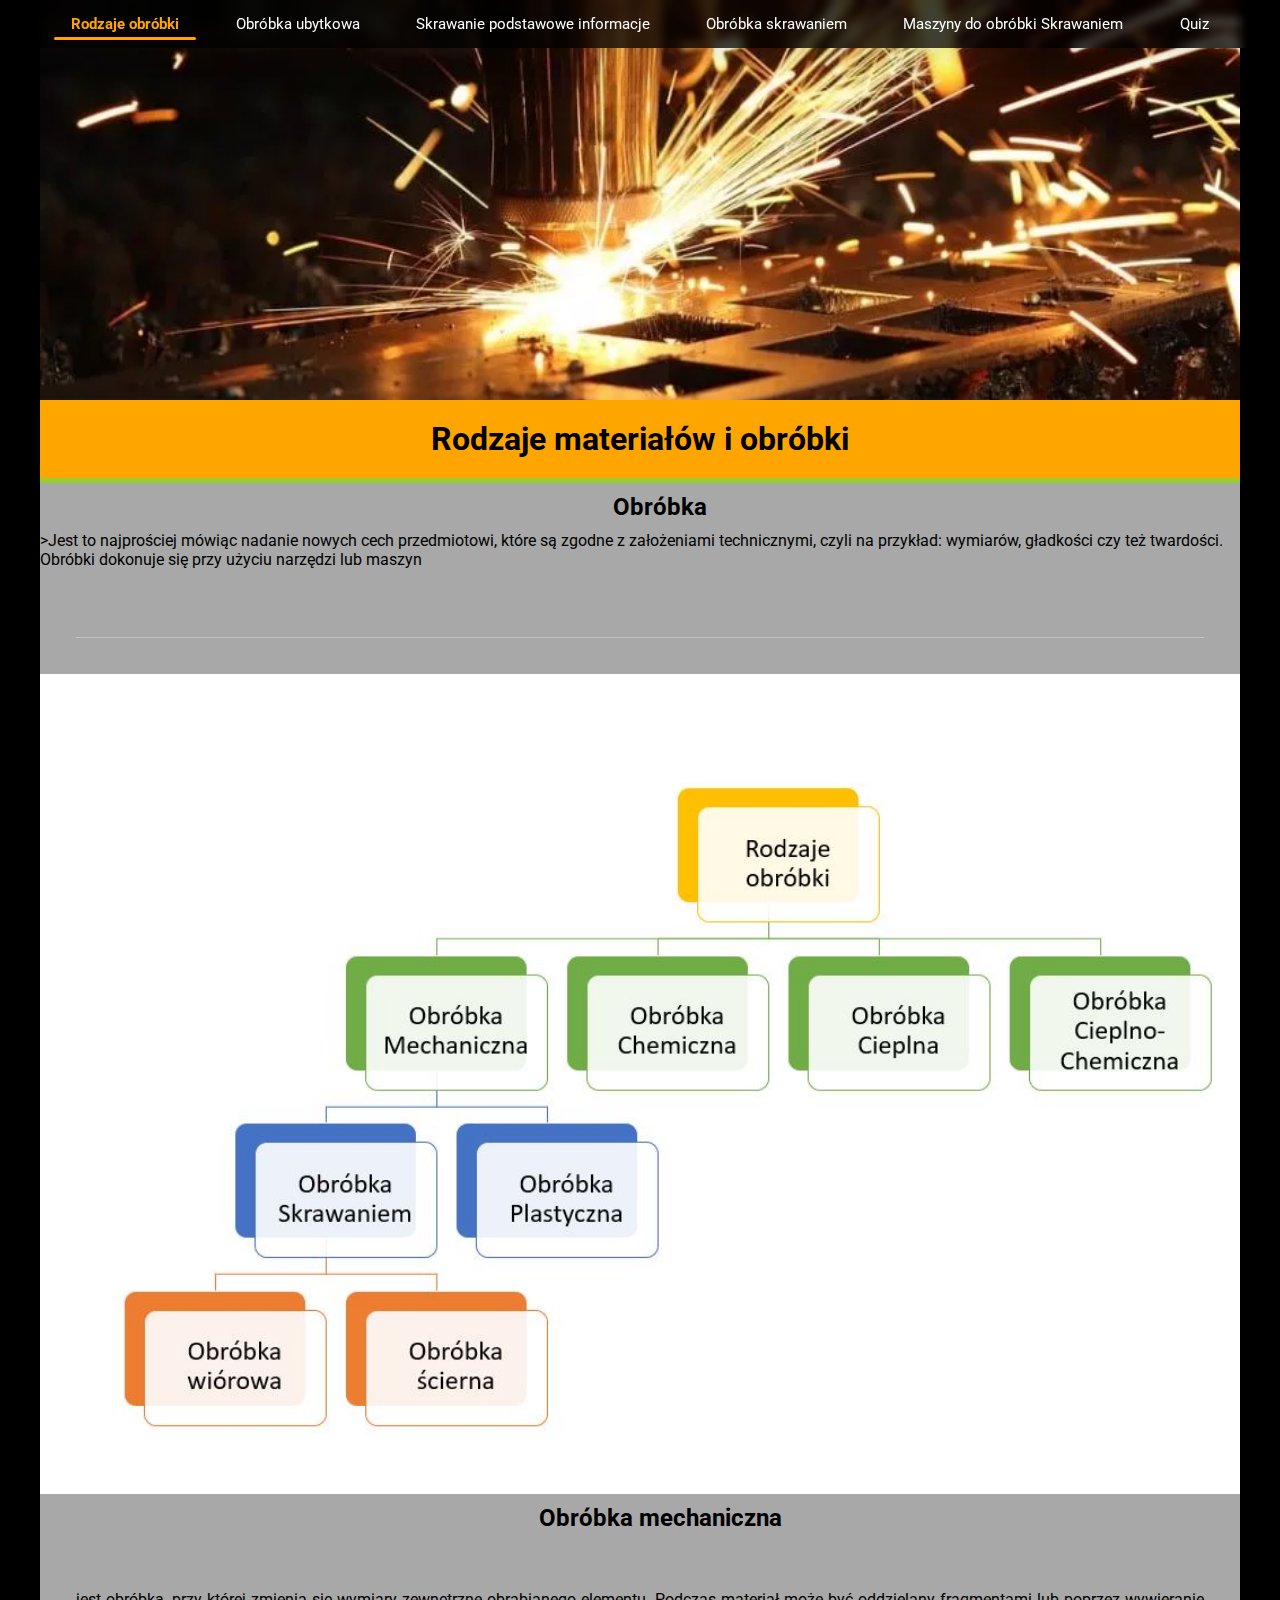
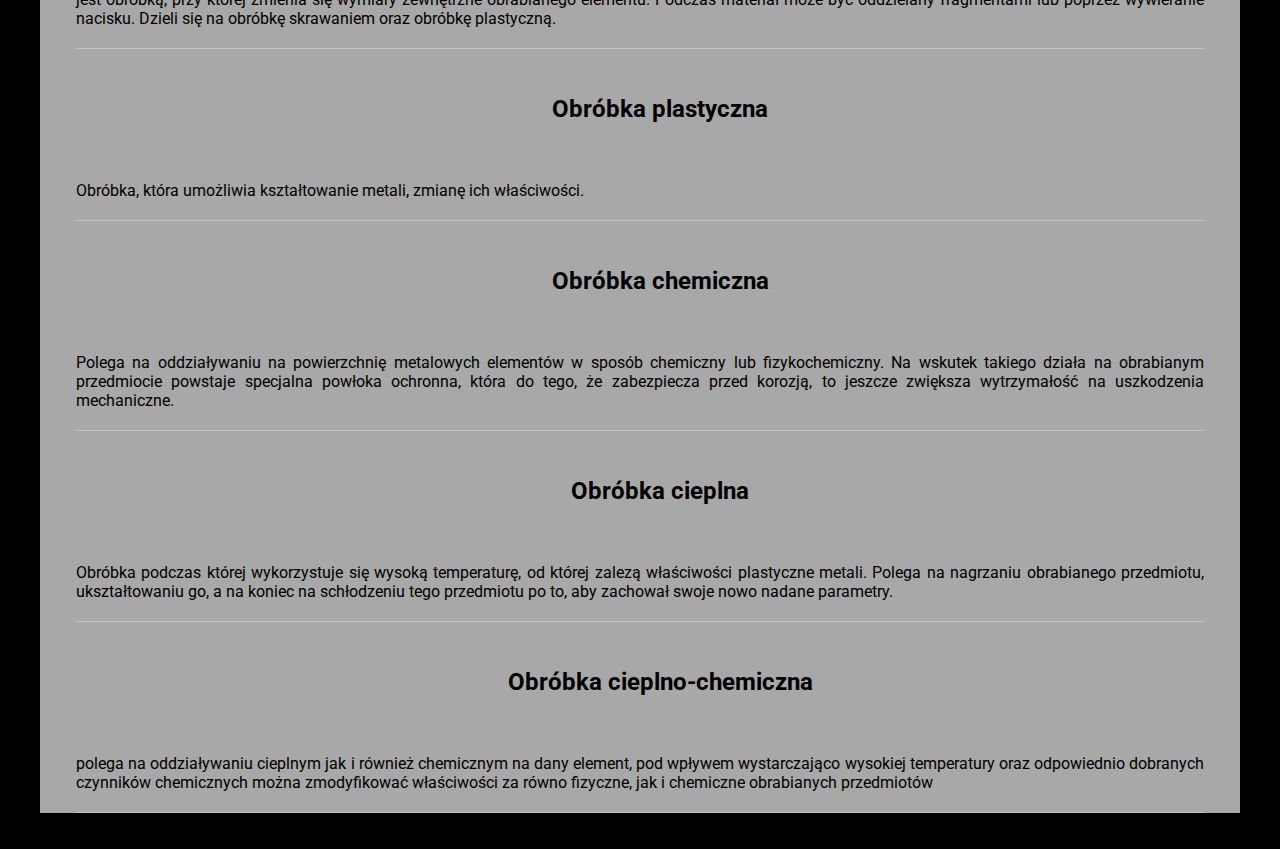
==== index.html @ 379bccfc "Update index.html" ====
<!DOCTYPE html>
<html lang="pl">
  <head>
    <meta charset="UTF-8" />
    <link rel="icon" type="image/x-icon" href="images/favicon.ico">
    <link rel="icon" type="image/x-icon" href="/images/favicon.ico">
    <meta name="viewport" content="width=device-width, initial-scale=1.0" />
    <title>Portal o obróbce skrawaniem</title>
    <link
      href="https://fonts.googleapis.com/css2?family=Roboto:wght@400;700;900&display=swap"
      rel="stylesheet"
    />

    <link rel="stylesheet" href="style/style.css" />
  </head>

  <body>
    <div id="wrapper">
    <header><img src="images/Rodzaje L1.jpg" alt="Rodzaje materiałów i obróbki - header" /></header>
    <div class="nav-helper"></div>
    <nav>
      <a class="menu active" href="index.html"> Rodzaje obróbki</a>
      <a class="menu " href="l2.html"> Obróbka ubytkowa</a>
      <a class="menu " href="l4.html"> Skrawanie podstawowe informacje</a>
      <a class="menu " href="l3.html"> Obróbka skrawaniem</a>
      <a class="menu"  href="l5.html">Maszyny do obróbki Skrawaniem</a>
      <a class="menu " href="quiz.html"> Quiz</a>
    </nav>

    <section>
        <div class="headery">
        <h1 class="head">Rodzaje materiałów i obróbki</h1>
 
       <dd>Obróbka</dd>>Jest to najprościej mówiąc nadanie nowych cech przedmiotowi, które są zgodne z założeniami technicznymi,
       czyli na przykład: wymiarów, gładkości czy też twardości. Obróbki dokonuje się przy użyciu narzędzi lub maszyn<dt></dt>
        <img class="pic" src="images/rodzaje.JPG" ale="rodzaje obróbki">
      
      </figure>
         <dd>Obróbka mechaniczna</dd>
         <dt>jest obróbką, przy której zmienia się wymiary zewnętrzne obrabianego elementu. 
            Podczas materiał może być oddzielany fragmentami lub poprzez wywieranie nacisku. Dzieli się na obróbkę skrawaniem oraz obróbkę plastyczną. </dt>
            <dd>Obróbka plastyczna</dd> <dt>Obróbka, która umożliwia kształtowanie metali, zmianę ich właściwości.</dt>
            <dd>Obróbka chemiczna</dd><dt>Polega na oddziaływaniu na powierzchnię metalowych elementów w sposób chemiczny lub fizykochemiczny. Na wskutek takiego działa na obrabianym przedmiocie powstaje specjalna powłoka ochronna,
                 która do tego, że zabezpiecza przed korozją, to jeszcze zwiększa wytrzymałość na uszkodzenia mechaniczne.</dt>
                <dd>Obróbka cieplna </dd><dt>Obróbka podczas której wykorzystuje się  wysoką temperaturę, od której zalezą właściwości plastyczne metali. Polega  na nagrzaniu obrabianego przedmiotu, ukształtowaniu go, 
                    a na koniec na schłodzeniu tego przedmiotu po to, aby zachował swoje nowo nadane parametry.</dt>
                 <dd>Obróbka cieplno-chemiczna </dd><dt>polega na oddziaływaniu cieplnym jak i również chemicznym na dany element, pod wpływem wystarczająco wysokiej temperatury oraz odpowiednio 
                    dobranych czynników chemicznych można zmodyfikować właściwości za równo fizyczne, jak i chemiczne obrabianych przedmiotów </dt>
    </div>
    </section>
  </body>
</html>
---- style/style.css ----
* {
  font-family: "Roboto", sans-serif;
  box-sizing: border-box;
}
body {
  background-color: #000;
  margin-top: 0;
  margin-bottom: 0;
}
#wrapper {
  max-width: 1200px;
  margin: 0 auto 0 auto;
  background-color: #a8a8a8;
}
.headery {
  margin: 0;
  max-width: 1200px;
  margin: 0 auto 0 auto;
}
.head {
  margin: 0px;
}
.head2 {
  text-align: center;
  font-size: 30px;
  text-decoration: underline;
}
.head3 {
  text-align: center;
  font-size: 18px;
  margin: 20px auto;
}
hr {
  border-top: 7px solid yellowgreen;

  border-bottom: 7px solid red;
}
header img {
  width: 1200px;
  height: auto;
  display: block;
  max-height: 400px;
  object-fit: cover;
}
#text {
  max-width: 1200px;
  margin: 2% auto;
}
nav {
  overflow: hidden;
  display: inline-flex;
  float: left;
  margin: 0 auto;
  text-align: center;
  position: fixed;
  top: 0;
  min-width: 1200px;
  justify-content: space-evenly;
  /* background: #008b8b; */
}
nav a {
  display: flex;
  width: auto;
  float: left;
  color: white;
  text-align: center;
  text-decoration: none;
  /* background-color: darkcyan; */
  padding: 15px 25px;
  font-size: 15px;
  -webkit-transition: all 300ms ease;
  transition: all 300ms ease;
  align-items: center;
}
.nav-helper {
  height: 48px;
  width: 100%;
  position: fixed;
  left: 0;
  top: 0;
  background: rgba(0, 0, 0, 0.75);
  border-radius: 0;
  box-shadow: 0 4px 30px rgb(0 0 0 / 10%);
  backdrop-filter: blur(5px);
  -webkit-backdrop-filter: blur(5px);
  /* border: 1px solid rgba(255, 255, 255, 0.3); */
}
a.menu:hover {
  color: #ffa500;
  font-weight: 700;
  cursor: pointer;
  transition: all 300ms ease;
}
.active {
  position: relative;
  color: #ffa500;
  font-weight: 700;
}
.active:after {
  position: absolute;
  height: 3px;
  margin: 0 auto;
  content: "";
  left: 0;
  right: 0;
  width: 90%;
  color: #000;
  background-color: #ffa500;
  left: 0;
  bottom: 8px;
  border-radius: 90px;
}
article {
  margin-top: 30px;
  margin-bottom: 20px;
}
.pic {
  width: 1200px;
  height: auto;
  display: block;
}
.pic2 {
  width: 500px;
  height: 450px;
  display: block;
  margin: 0 auto;
}
dd {
  text-align: center;
  padding-top: 10px;
  padding-bottom: 10px;
  font-size: 24px;
  font-weight: bold;
}
dt {
  padding-top: 1%;
  text-align: justify;
  padding: auto 10px;
  margin: 3%;
  border-bottom: 1px solid #c3c3c3;
  padding-bottom: 20px;
}
h1 {
  text-align: center;
  margin: 20px 10% 20px 10%;
  background-color: orange;
  margin: 0 auto !important;
  border-bottom: 5px solid yellowgreen;
  padding: 20px 0;
  display: inline-block;
  width: 100%;
}
article h1 {
  font-size: 30px;
  text-align: center;
  margin: 0 10% 20px;
  padding-bottom: 10px;
  border-bottom: 5px solid crimson;
}
img.left {
  float: left;
  margin: 0px 10px 10px 0;
  padding: 10px;
  width: 25%;
  border-radius: 50%;
  border: 2px solid blue;
}

iframe {
  padding: 15px 15px;
  width: 100%;
}
footer {
  height: 40px;
  background-color: brown;
  color: wheat;
  line-height: 40px;
  text-align: center;
  margin-top: 10px;
}
p {
  text-align: justify;
  font-size: 15px;
  word-spacing: 5px;
  margin: 5%;
  margin-bottom: 20px;
  padding: 1cm;
  line-height: 1.5;
}
.list2 {
  text-align: left;
  list-style: disc;
}
ol {
  padding-top: 1%;
  padding-bottom: 10px;
  text-align: center;
  padding: auto 50px;
  margin: 3%;
}
li {
  text-align: left;
  padding: 10px;
}
ul {
  margin: 30px 20px;
  list-style-type: disc;
}
@media (max-width: 800px) {
  nav a {
    width: 50%;
    font-size: 22px;
  }
  h1 {
    font-size: 40px;
    text-align: center;
    margin: 10%;
  }
}
@media (max-width: 500px) {
  nav a {
    width: 100%;
  }
}
:root {
  --hue-neutral: 200;
  --hue-wrong: 0;
  --hue-correct: 145;
}
.apka {
  padding: 0;
  margin: 0;
  display: 100vw;
  height: 100vh;
  justify-content: center;
  align-items: center;
  background-color: hsl(var(--hue), 100%, 20%);
}
body.correct {
  --hue: var(--hue-neutral);
}
@media (max-width: 767px) {
  header img,
  .pic {
    width: 100%;
  }

  nav {
    overflow-x: scroll;
    min-width: unset;
    width: 100%;
  }
}

@media (min-width: 768px) {
}
.btn {
  align-items: center;
}
.button {
  width: 50%;
  margin-left: auto;
  margin-right: auto;
  padding: 15px;
  background-color: lightblue;
}
.center {
  text-align: center;
}
.quizbtns {
  margin: 30px;
  padding: 30px;
}
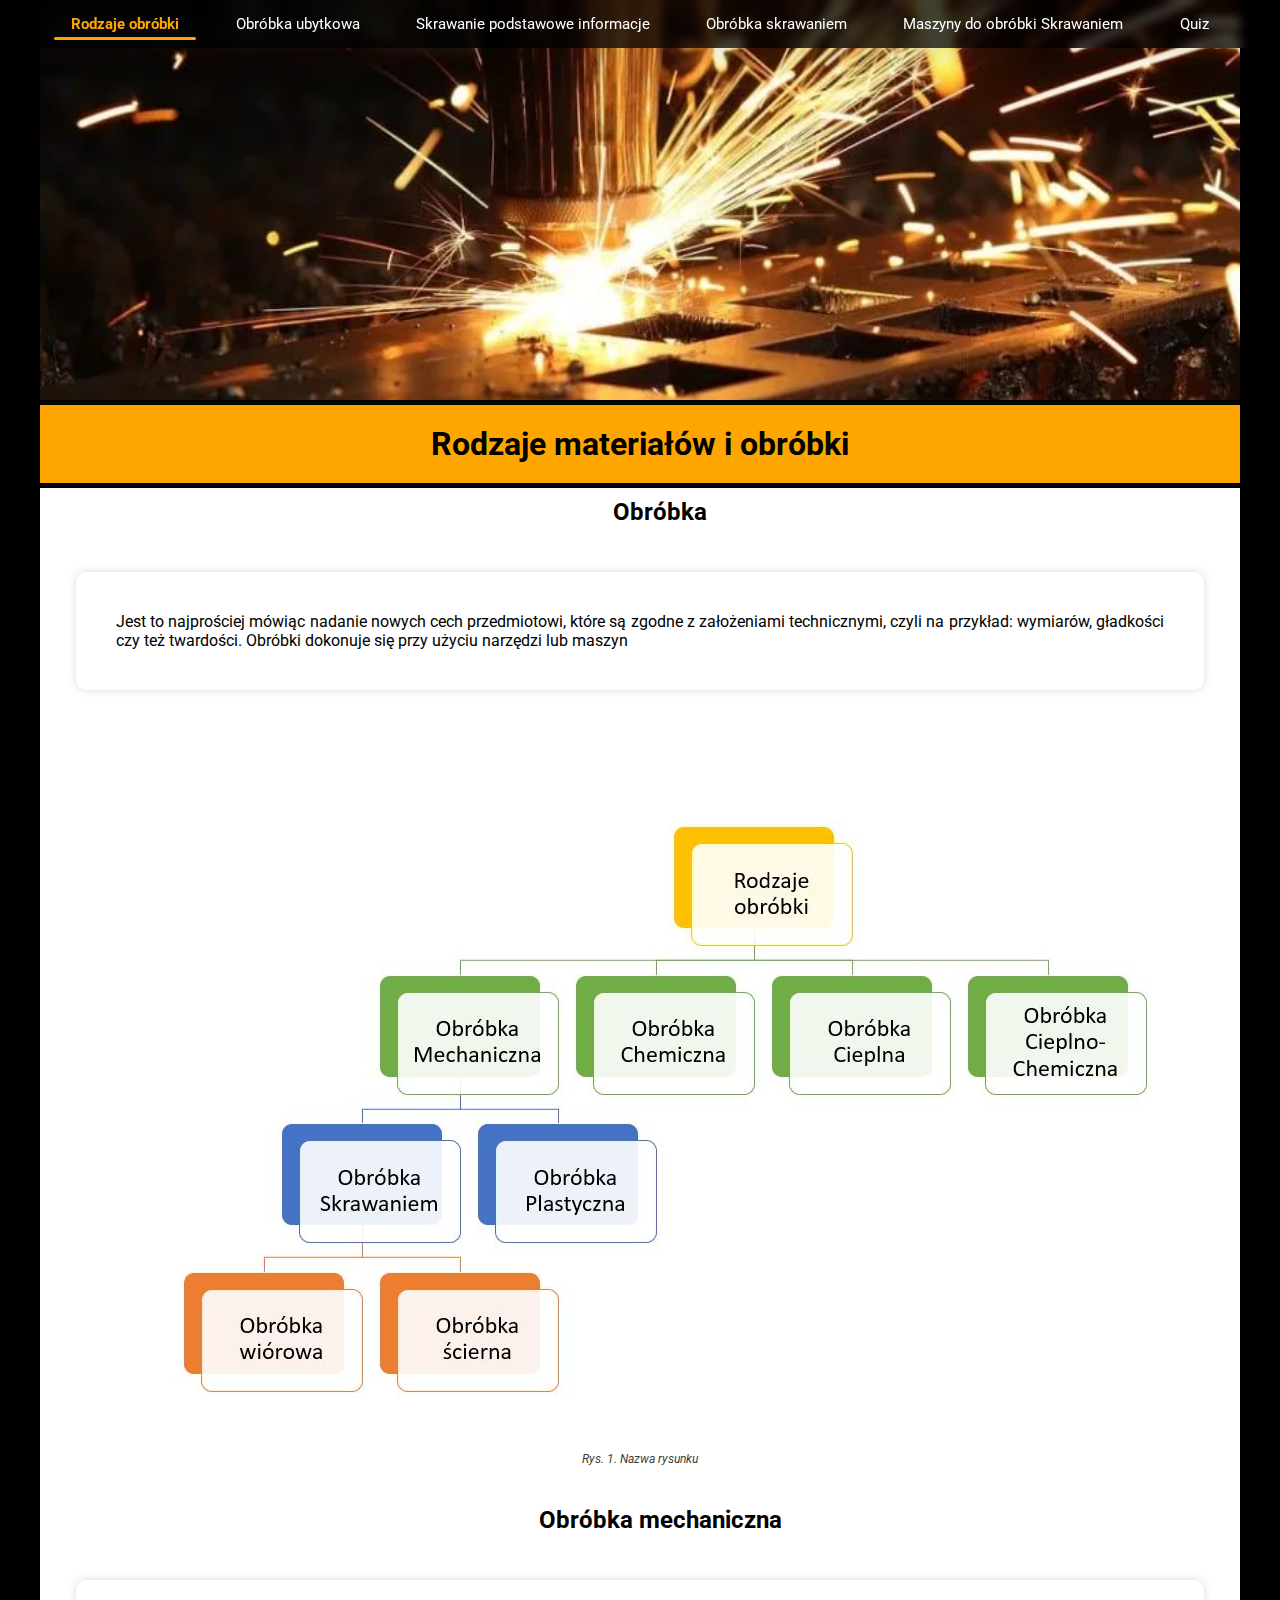
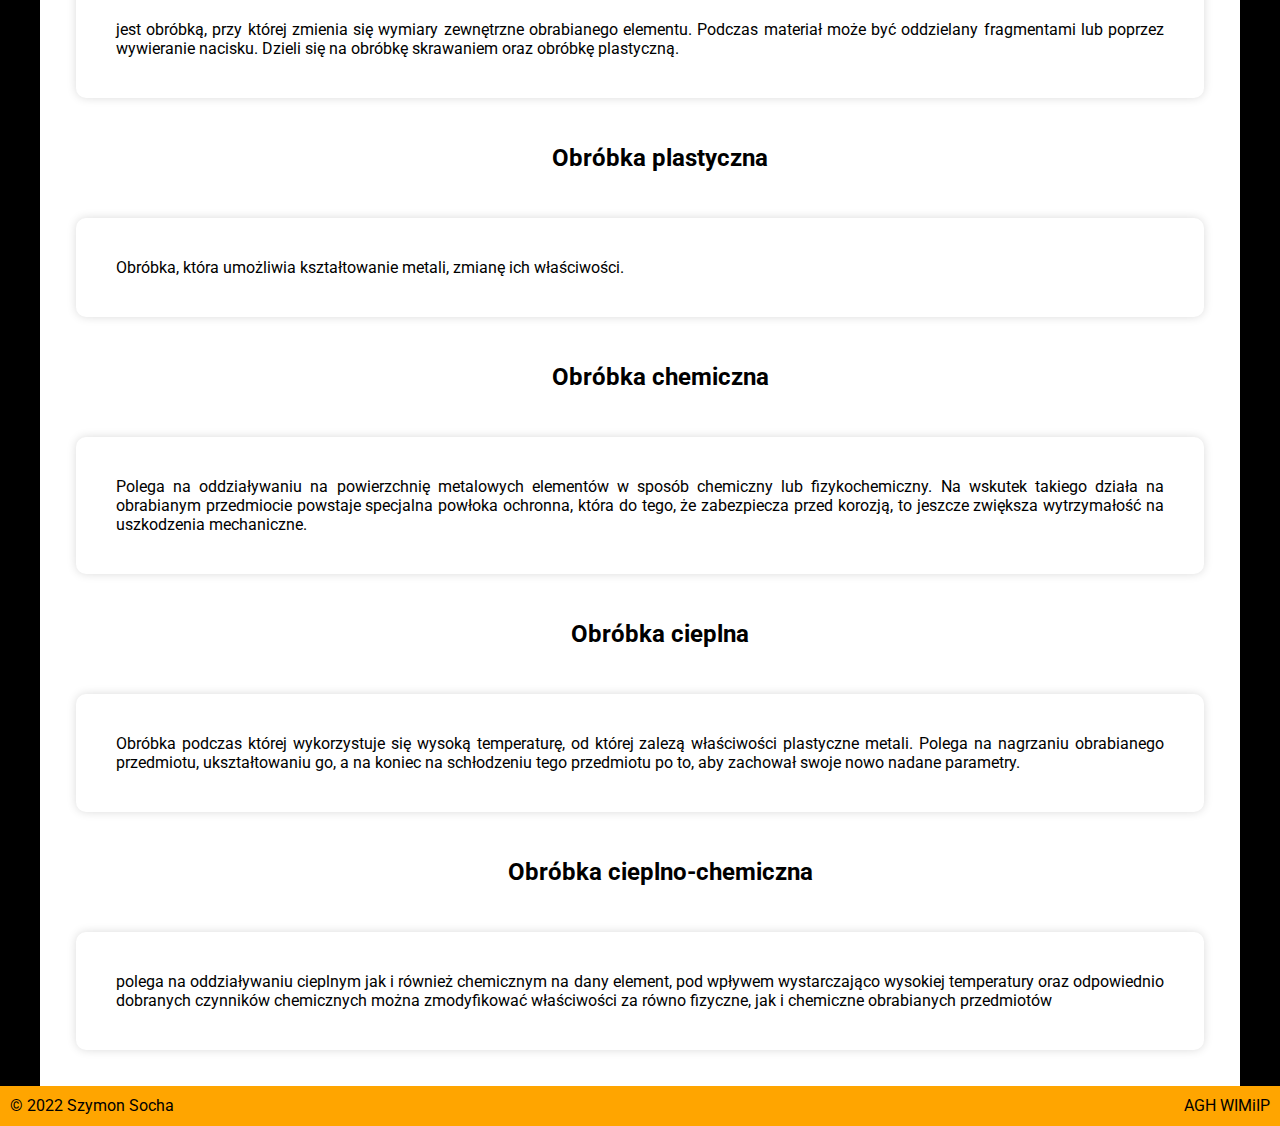
==== commit fd2789bb: "Update index.html" ====
--- a/index.html
+++ b/index.html
@@ -12,12 +12,15 @@
     />
 
     <link rel="stylesheet" href="style/style.css" />
+    <script src="https://ajax.googleapis.com/ajax/libs/jquery/3.6.0/jquery.min.js"></script>
+    <script src="menu.js"></script>
   </head>
 
   <body>
     <div id="wrapper">
     <header><img src="images/Rodzaje L1.jpg" alt="Rodzaje materiałów i obróbki - header" /></header>
     <div class="nav-helper"></div>
+    <div class="nav-menu" style="display: none;" onclick="menuToggle()">&#9776;</div>
     <nav>
       <a class="menu active" href="index.html"> Rodzaje obróbki</a>
       <a class="menu " href="l2.html"> Obróbka ubytkowa</a>
@@ -31,9 +34,10 @@
         <div class="headery">
         <h1 class="head">Rodzaje materiałów i obróbki</h1>
  
-       <dd>Obróbka</dd>>Jest to najprościej mówiąc nadanie nowych cech przedmiotowi, które są zgodne z założeniami technicznymi,
-       czyli na przykład: wymiarów, gładkości czy też twardości. Obróbki dokonuje się przy użyciu narzędzi lub maszyn<dt></dt>
+       <dd>Obróbka</dd><dt>Jest to najprościej mówiąc nadanie nowych cech przedmiotowi, które są zgodne z założeniami technicznymi,
+       czyli na przykład: wymiarów, gładkości czy też twardości. Obróbki dokonuje się przy użyciu narzędzi lub maszyn</dt>
         <img class="pic" src="images/rodzaje.JPG" ale="rodzaje obróbki">
+        <div class="img-desc">Rys. 1. Nazwa rysunku</div>
       
       </figure>
          <dd>Obróbka mechaniczna</dd>
@@ -48,5 +52,11 @@
                     dobranych czynników chemicznych można zmodyfikować właściwości za równo fizyczne, jak i chemiczne obrabianych przedmiotów </dt>
     </div>
     </section>
+    <footer>
+      <div class="footer__content">
+        <div class="footer__content-left">© 2022 Szymon Socha</div>
+        <div class="footer__content-right"><a href="https://www.metal.agh.edu.pl/">AGH WIMiIP</a></div>
+      </div>
+    </footer>
   </body>
 </html>
--- a/style/style.css
+++ b/style/style.css
@@ -10,7 +10,8 @@
 #wrapper {
   max-width: 1200px;
   margin: 0 auto 0 auto;
-  background-color: #a8a8a8;
+  background-color: #fff;
+  padding-bottom: 1px;
 }
 .headery {
   margin: 0;
@@ -34,6 +35,9 @@
   border-top: 7px solid yellowgreen;
 
   border-bottom: 7px solid red;
+}
+img {
+  border-radius: 10px;
 }
 header img {
   width: 1200px;
@@ -41,6 +45,14 @@
   display: block;
   max-height: 400px;
   object-fit: cover;
+  border-radius: 0;
+}
+.img-desc {
+  text-align: center;
+  margin-bottom: 30px;
+  font-size: 12px;
+  font-style: italic;
+  color: #3c3c3c;
 }
 #text {
   max-width: 1200px;
@@ -115,9 +127,10 @@
   margin-bottom: 20px;
 }
 .pic {
-  width: 1200px;
+  max-width: 1200px;
   height: auto;
   display: block;
+  margin: 0 auto;
 }
 .pic2 {
   width: 500px;
@@ -133,22 +146,24 @@
   font-weight: bold;
 }
 dt {
-  padding-top: 1%;
   text-align: justify;
-  padding: auto 10px;
   margin: 3%;
-  border-bottom: 1px solid #c3c3c3;
-  padding-bottom: 20px;
+  background: #fff;
+  padding: 40px;
+  border-radius: 10px;
+  box-shadow: 0 0 10px #00000025;
 }
 h1 {
   text-align: center;
   margin: 20px 10% 20px 10%;
   background-color: orange;
   margin: 0 auto !important;
-  border-bottom: 5px solid yellowgreen;
+  border-bottom: 5px solid #000;
+  border-top: 5px solid #000;
   padding: 20px 0;
   display: inline-block;
   width: 100%;
+  border-radius: 0px;
 }
 article h1 {
   font-size: 30px;
@@ -165,18 +180,39 @@
   border-radius: 50%;
   border: 2px solid blue;
 }
-
 iframe {
-  padding: 15px 15px;
+  padding: 0;
+  width: 80%;
+  border-radius: 10px;
+  min-height: 400px;
+}
+.iframe-content {
+  border-radius: 10px;
+  overflow: hidden;
+  margin: 30px 35px;
+  text-align: center;
+}
+footer {
+  background-color: #ffa500;
+  color: #000;
+  line-height: 40px;
+  position: absolute;
+  left: 0;
   width: 100%;
-}
-footer {
-  height: 40px;
-  background-color: brown;
-  color: wheat;
-  line-height: 40px;
-  text-align: center;
-  margin-top: 10px;
+  display: inline-block;
+}
+.footer__content-left, .footer__content-right {
+  width: 50%;
+  display: inline-block;
+  float: left;
+  padding: 0 10px;
+}
+.footer__content-right {
+  text-align: right;
+}
+.footer__content-right a {
+  color: #000;
+  text-decoration: none;
 }
 p {
   text-align: justify;
@@ -205,6 +241,8 @@
 ul {
   margin: 30px 20px;
   list-style-type: disc;
+  padding-left: 100px;
+  font-style: italic;
 }
 @media (max-width: 800px) {
   nav a {
@@ -258,16 +296,93 @@
   align-items: center;
 }
 .button {
-  width: 50%;
   margin-left: auto;
   margin-right: auto;
   padding: 15px;
-  background-color: lightblue;
+  background-color: #FFA500;
+  text-decoration: none;
+  font-weight: 700;
+  border-radius: 20px;
+  min-width: 200px;
+  display: inline-block;
+  color: #000;
+  box-shadow: 0 0 10px #00000025;
+  transition: all 200ms;
+}
+.button:hover {
+  min-width: 220px;
+  box-shadow: 0 0 10px #00000075;
 }
 .center {
   text-align: center;
 }
 .quizbtns {
-  margin: 30px;
-  padding: 30px;
-}
+  margin: 0 30px;
+  padding-top: 30px;
+}
+.quizbtns:last-of-type {
+  margin-bottom: 30px;
+}
+@media(max-width: 767px) {
+  nav {
+    display: none;
+    left: 0;
+    height: 100vh;
+    background: rgba(0, 0, 0, 0.9);
+    border-radius: 0;
+    box-shadow: 0 4px 30px rgb(0 0 0 / 90%);
+    backdrop-filter: blur(5px);
+    -webkit-backdrop-filter: blur(5px);
+    z-index: 1;
+}
+nav a {
+  display: inline-block;
+  text-align: left;
+  max-width: calc(100% - 50px);
+}
+.nav-helper {
+  position: absolute;
+  right: 0;
+  top: 0;
+  z-index: 1;
+  width: auto;
+  background: none !important;
+  backdrop-filter: unset !important;
+  -webkit-backdrop-filter: unset !important;
+  box-shadow: none !important;
+}
+.nav-menu {
+  display: block !important;
+  position: fixed;
+  top: 5px;
+  right: 10px;
+  color: orange;
+  font-size: 20px;
+  font-weight: 700;
+  font-family: cursive;
+  padding: 5px;
+  width: 38px;
+  text-align: center;
+  background: #000;
+  border-radius: 90px;
+  z-index: 2;
+}
+.nm-visible {
+  font-size: 0;
+}
+.nm-visible::after {
+  content: 'X';
+  font-size: 20px;
+}
+.pic2 {
+  height: auto !important;
+  max-width: 100%;
+  width: auto !important;
+}
+ul {
+  padding-left: 20px !important;
+}
+.nav-helper {
+  display: none;
+}
+}
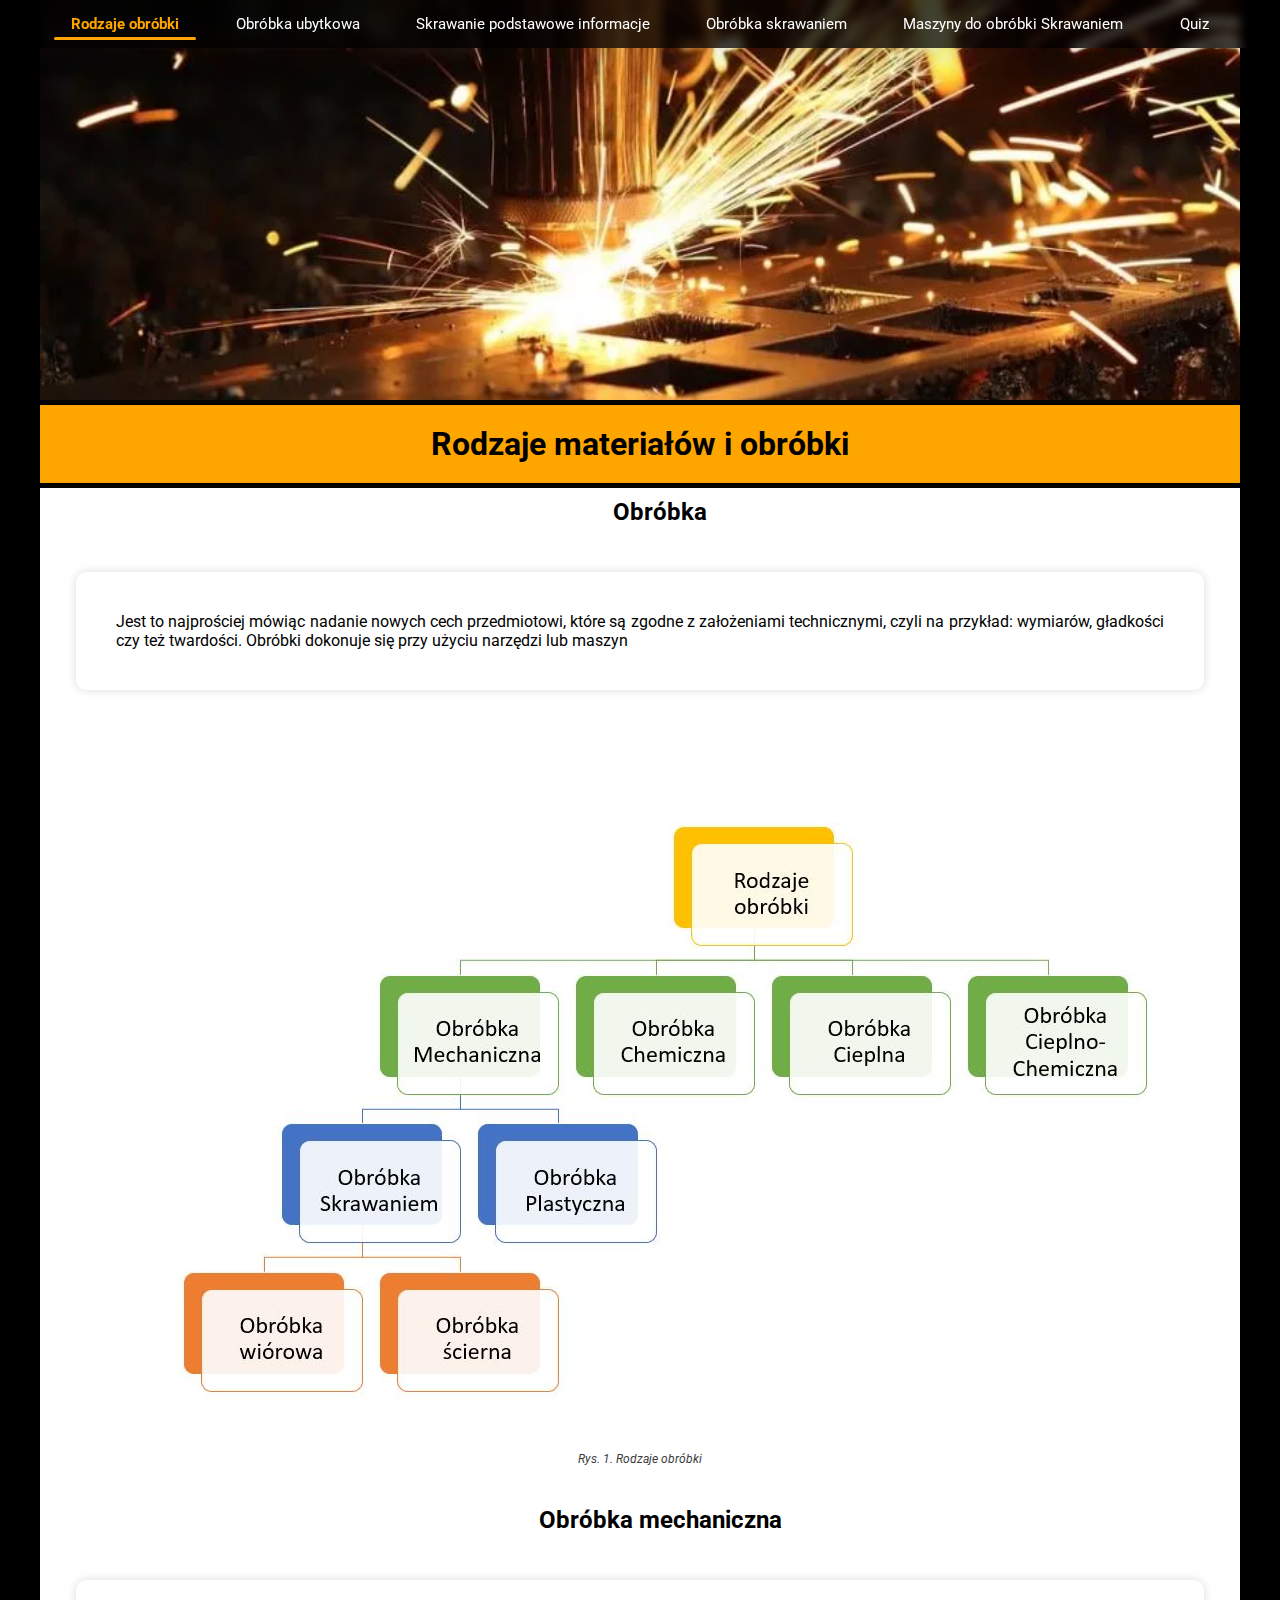
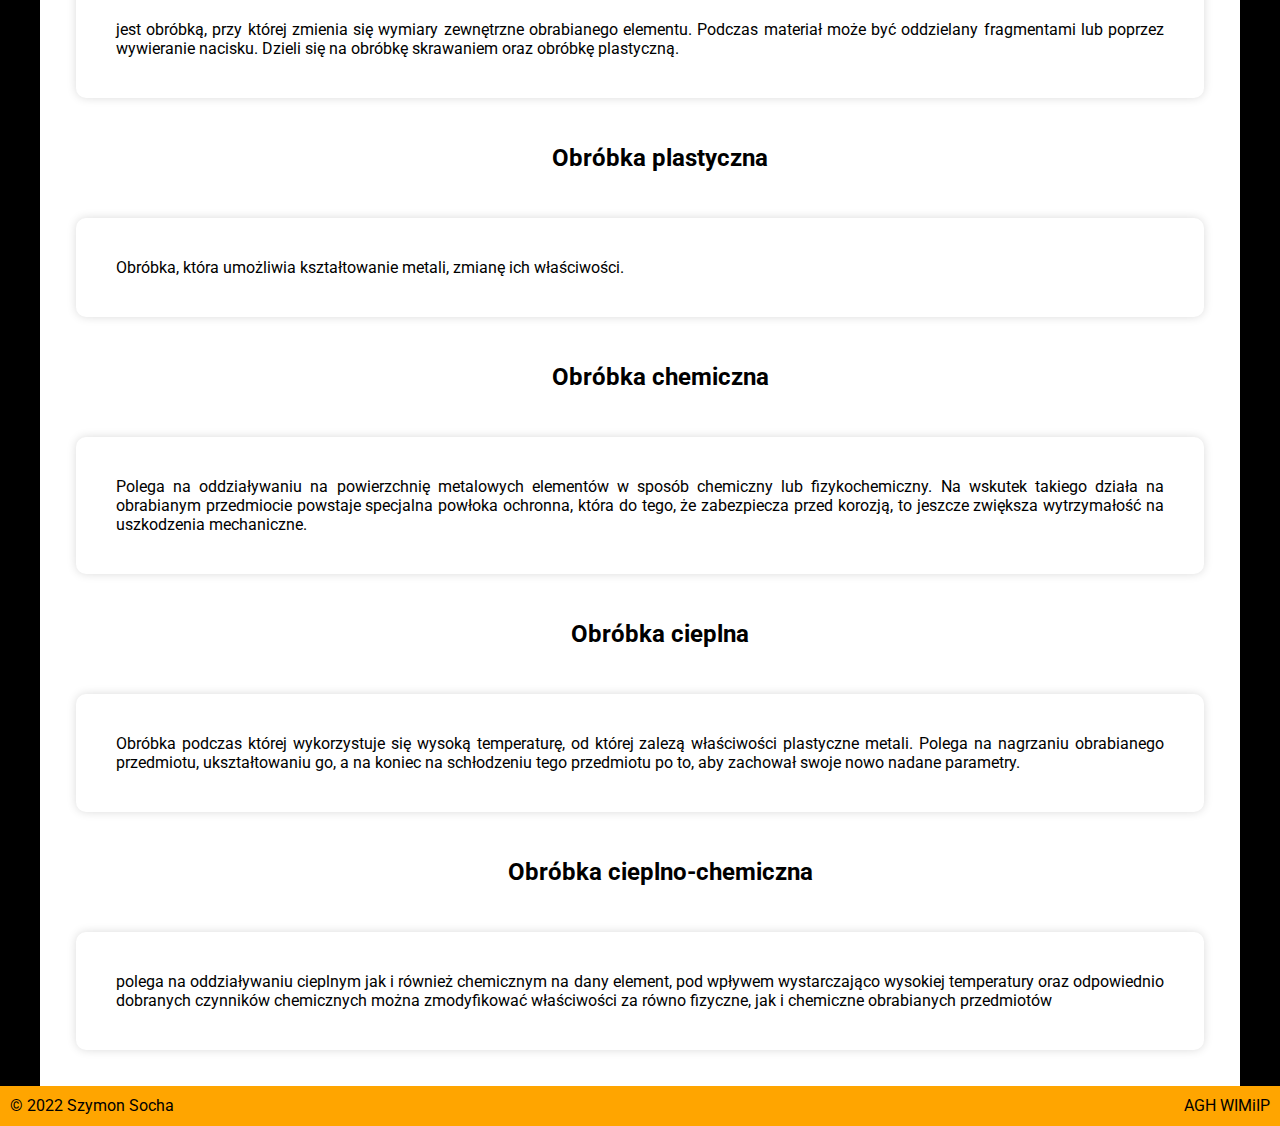
==== commit e4c73246: "Update index.html" ====
--- a/index.html
+++ b/index.html
@@ -37,7 +37,7 @@
        <dd>Obróbka</dd><dt>Jest to najprościej mówiąc nadanie nowych cech przedmiotowi, które są zgodne z założeniami technicznymi,
        czyli na przykład: wymiarów, gładkości czy też twardości. Obróbki dokonuje się przy użyciu narzędzi lub maszyn</dt>
         <img class="pic" src="images/rodzaje.JPG" ale="rodzaje obróbki">
-        <div class="img-desc">Rys. 1. Nazwa rysunku</div>
+         <div class="img-desc">Rys. 1. Rodzaje obróbki</div>
       
       </figure>
          <dd>Obróbka mechaniczna</dd>
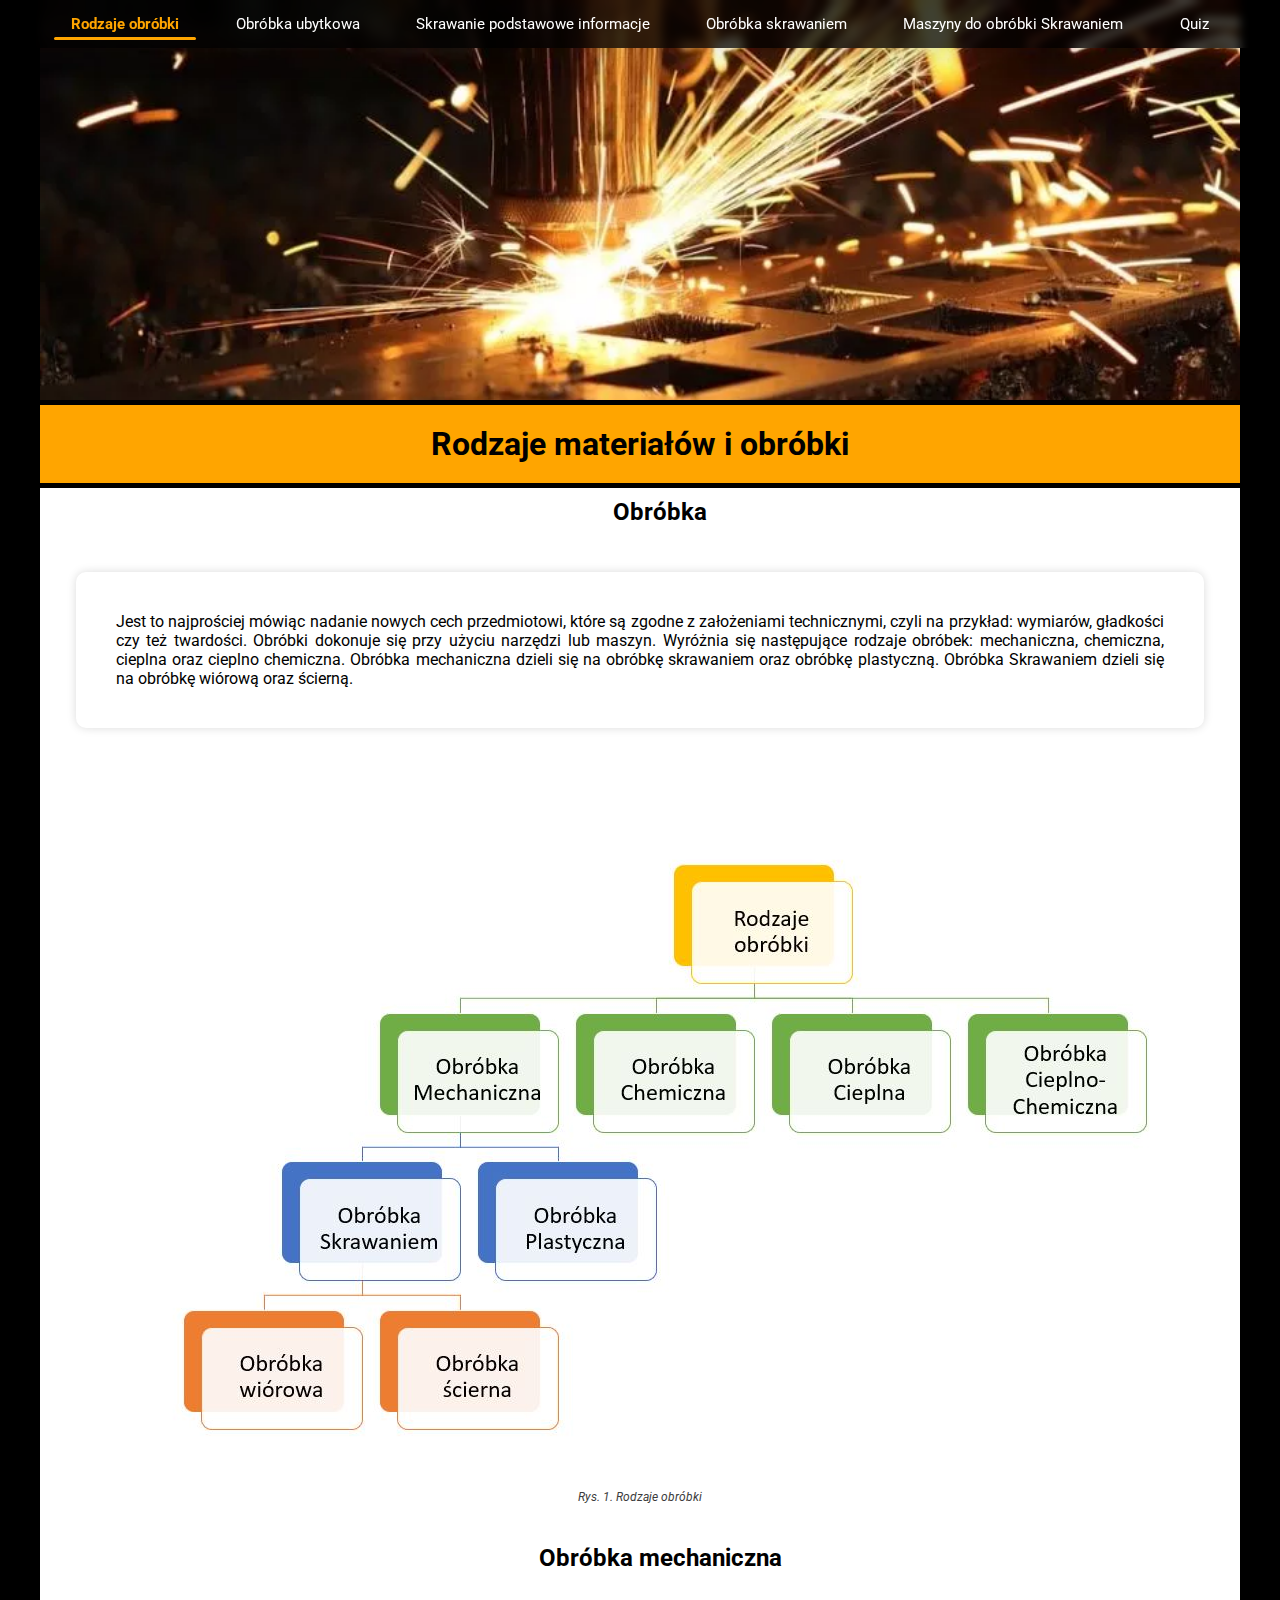
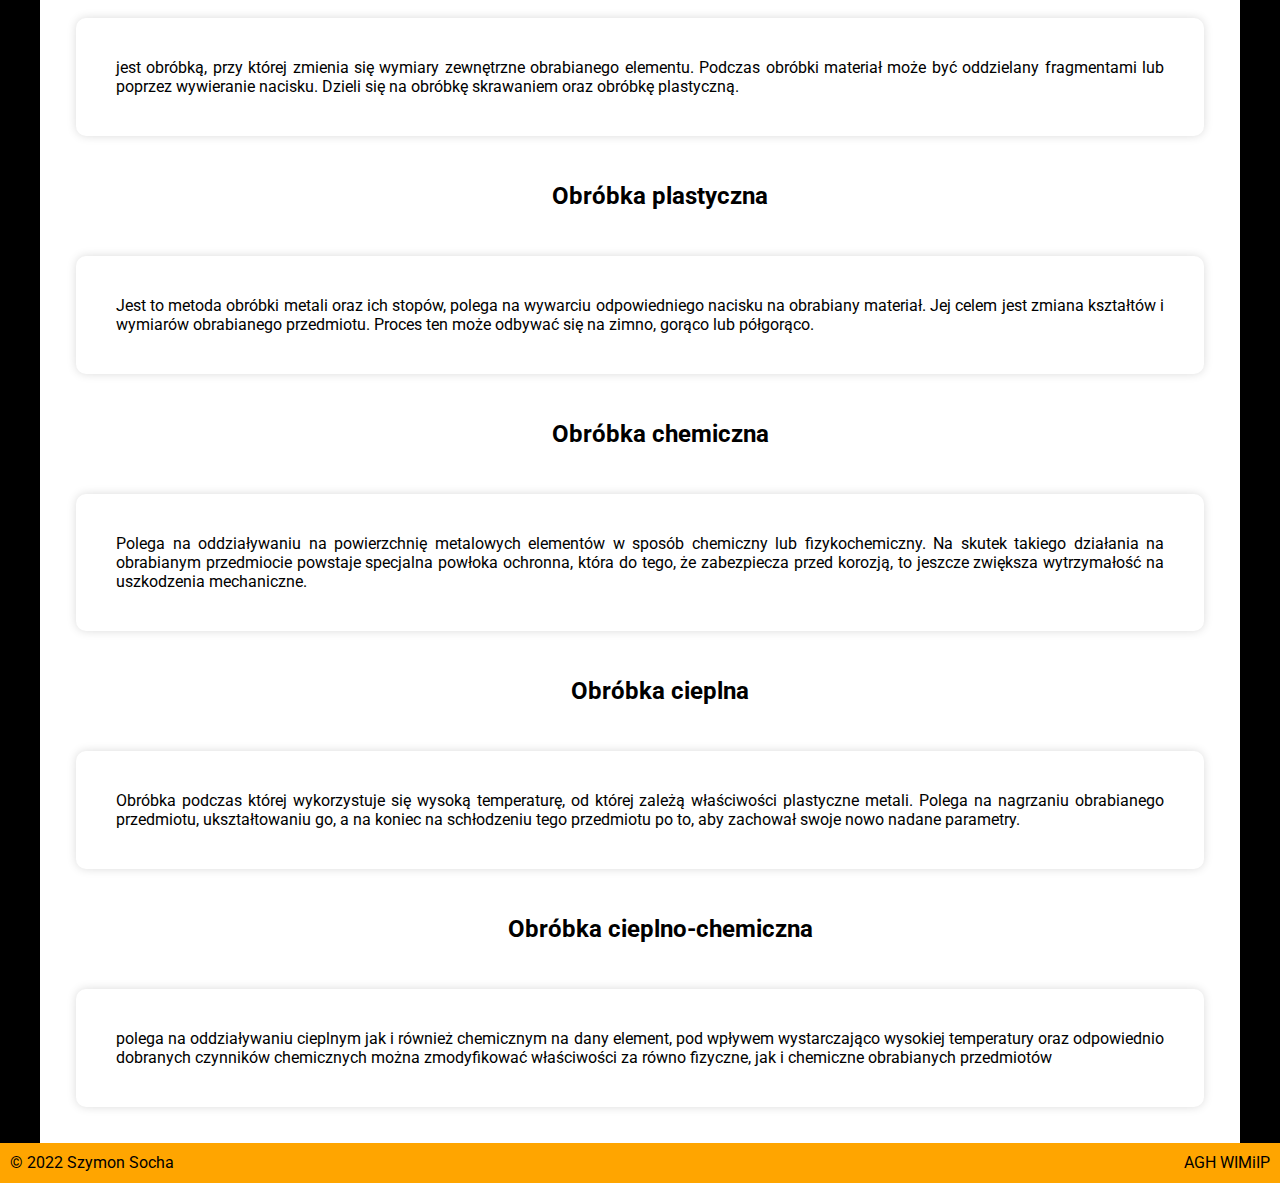
==== commit 1dd854c2: "Update index.html" ====
--- a/index.html
+++ b/index.html
@@ -35,18 +35,19 @@
         <h1 class="head">Rodzaje materiałów i obróbki</h1>
  
        <dd>Obróbka</dd><dt>Jest to najprościej mówiąc nadanie nowych cech przedmiotowi, które są zgodne z założeniami technicznymi,
-       czyli na przykład: wymiarów, gładkości czy też twardości. Obróbki dokonuje się przy użyciu narzędzi lub maszyn</dt>
+       czyli na przykład: wymiarów, gładkości czy też twardości. Obróbki dokonuje się przy użyciu narzędzi lub maszyn. Wyróżnia się następujące rodzaje obróbek: mechaniczna, chemiczna, cieplna 
+          oraz cieplno chemiczna. Obróbka mechaniczna dzieli się na obróbkę skrawaniem oraz obróbkę plastyczną. Obróbka Skrawaniem dzieli się na obróbkę wiórową oraz ścierną.</dt>
         <img class="pic" src="images/rodzaje.JPG" ale="rodzaje obróbki">
          <div class="img-desc">Rys. 1. Rodzaje obróbki</div>
       
       </figure>
          <dd>Obróbka mechaniczna</dd>
          <dt>jest obróbką, przy której zmienia się wymiary zewnętrzne obrabianego elementu. 
-            Podczas materiał może być oddzielany fragmentami lub poprzez wywieranie nacisku. Dzieli się na obróbkę skrawaniem oraz obróbkę plastyczną. </dt>
-            <dd>Obróbka plastyczna</dd> <dt>Obróbka, która umożliwia kształtowanie metali, zmianę ich właściwości.</dt>
-            <dd>Obróbka chemiczna</dd><dt>Polega na oddziaływaniu na powierzchnię metalowych elementów w sposób chemiczny lub fizykochemiczny. Na wskutek takiego działa na obrabianym przedmiocie powstaje specjalna powłoka ochronna,
+            Podczas obróbki materiał może być oddzielany fragmentami lub poprzez wywieranie nacisku. Dzieli się na obróbkę skrawaniem oraz obróbkę plastyczną. </dt>
+            <dd>Obróbka plastyczna</dd> <dt>Jest to metoda obróbki metali oraz ich stopów, polega na wywarciu odpowiedniego nacisku na obrabiany materiał. Jej celem jest zmiana kształtów i wymiarów obrabianego przedmiotu. Proces ten może odbywać się na zimno, gorąco lub półgorąco.</dt>
+            <dd>Obróbka chemiczna</dd><dt>Polega na oddziaływaniu na powierzchnię metalowych elementów w sposób chemiczny lub fizykochemiczny. Na skutek takiego działania na obrabianym przedmiocie powstaje specjalna powłoka ochronna,
                  która do tego, że zabezpiecza przed korozją, to jeszcze zwiększa wytrzymałość na uszkodzenia mechaniczne.</dt>
-                <dd>Obróbka cieplna </dd><dt>Obróbka podczas której wykorzystuje się  wysoką temperaturę, od której zalezą właściwości plastyczne metali. Polega  na nagrzaniu obrabianego przedmiotu, ukształtowaniu go, 
+                <dd>Obróbka cieplna </dd><dt>Obróbka podczas której wykorzystuje się  wysoką temperaturę, od której zależą właściwości plastyczne metali. Polega  na nagrzaniu obrabianego przedmiotu, ukształtowaniu go, 
                     a na koniec na schłodzeniu tego przedmiotu po to, aby zachował swoje nowo nadane parametry.</dt>
                  <dd>Obróbka cieplno-chemiczna </dd><dt>polega na oddziaływaniu cieplnym jak i również chemicznym na dany element, pod wpływem wystarczająco wysokiej temperatury oraz odpowiednio 
                     dobranych czynników chemicznych można zmodyfikować właściwości za równo fizyczne, jak i chemiczne obrabianych przedmiotów </dt>
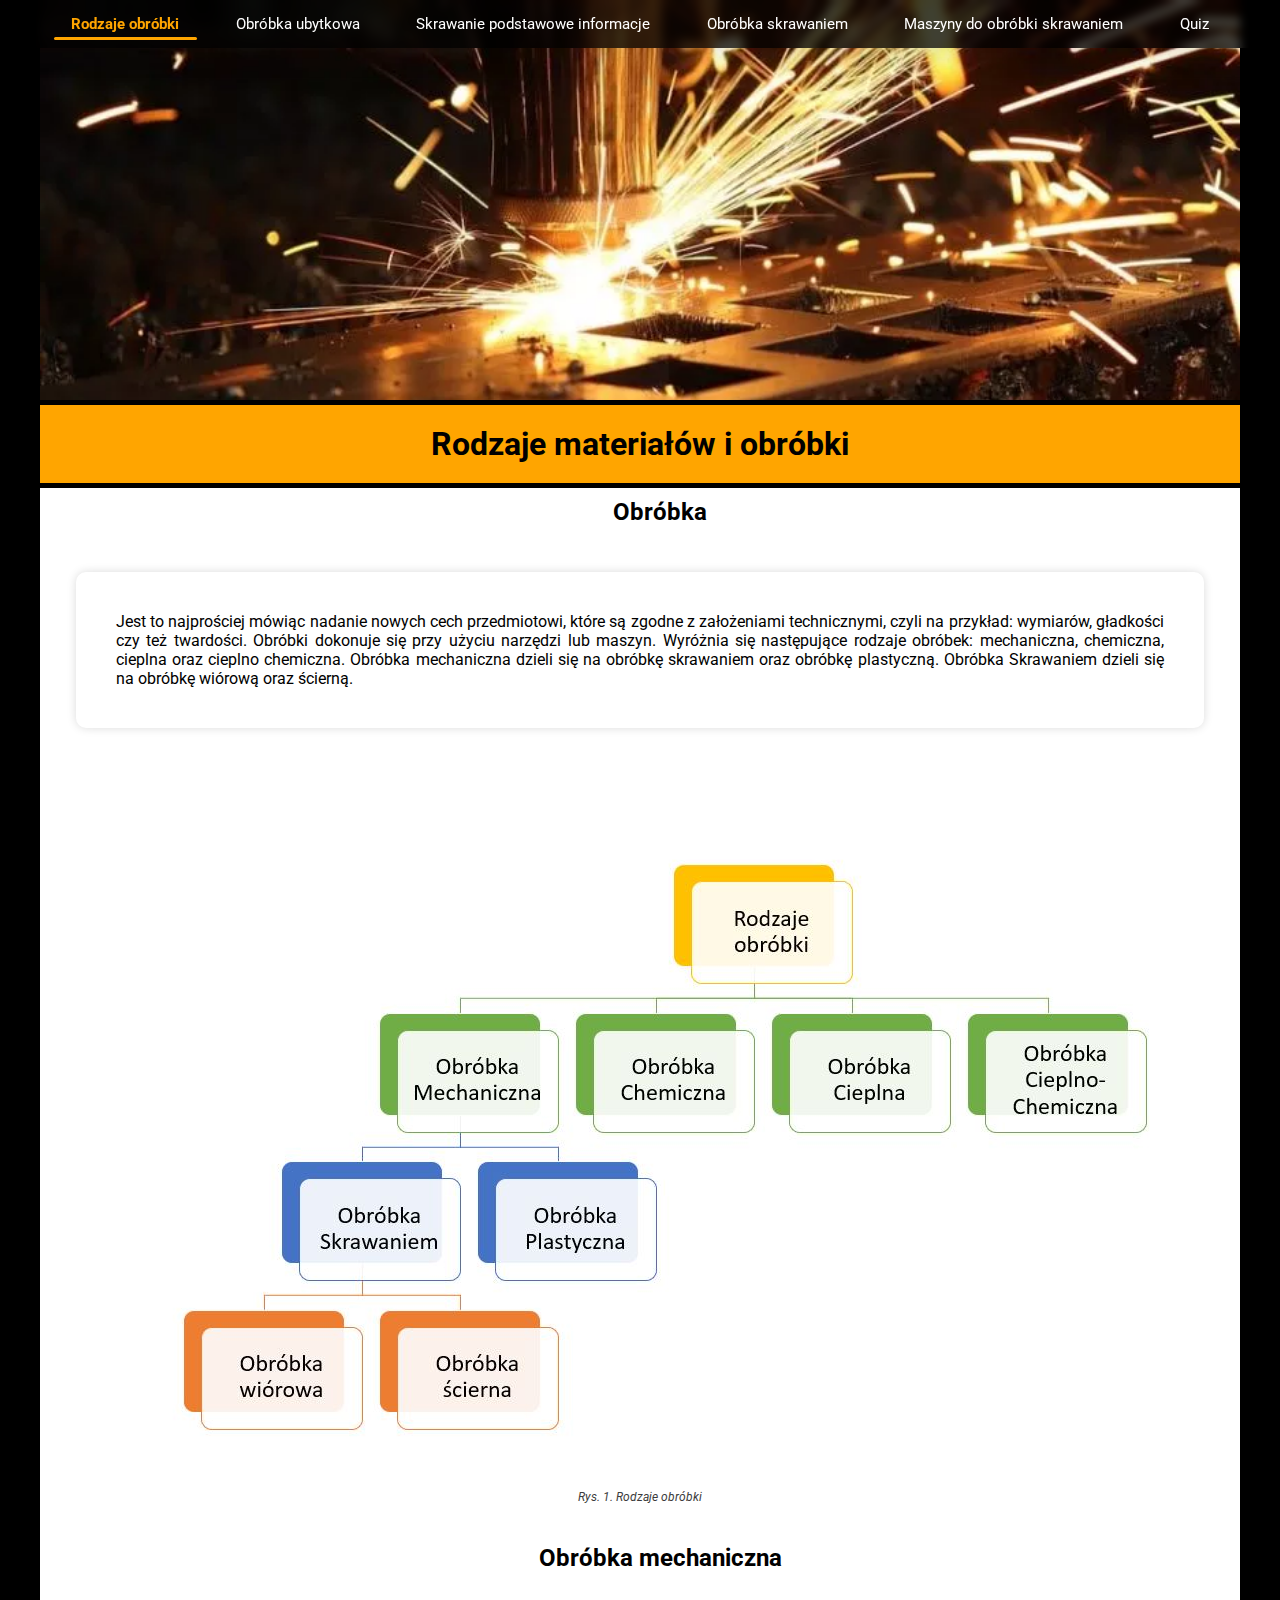
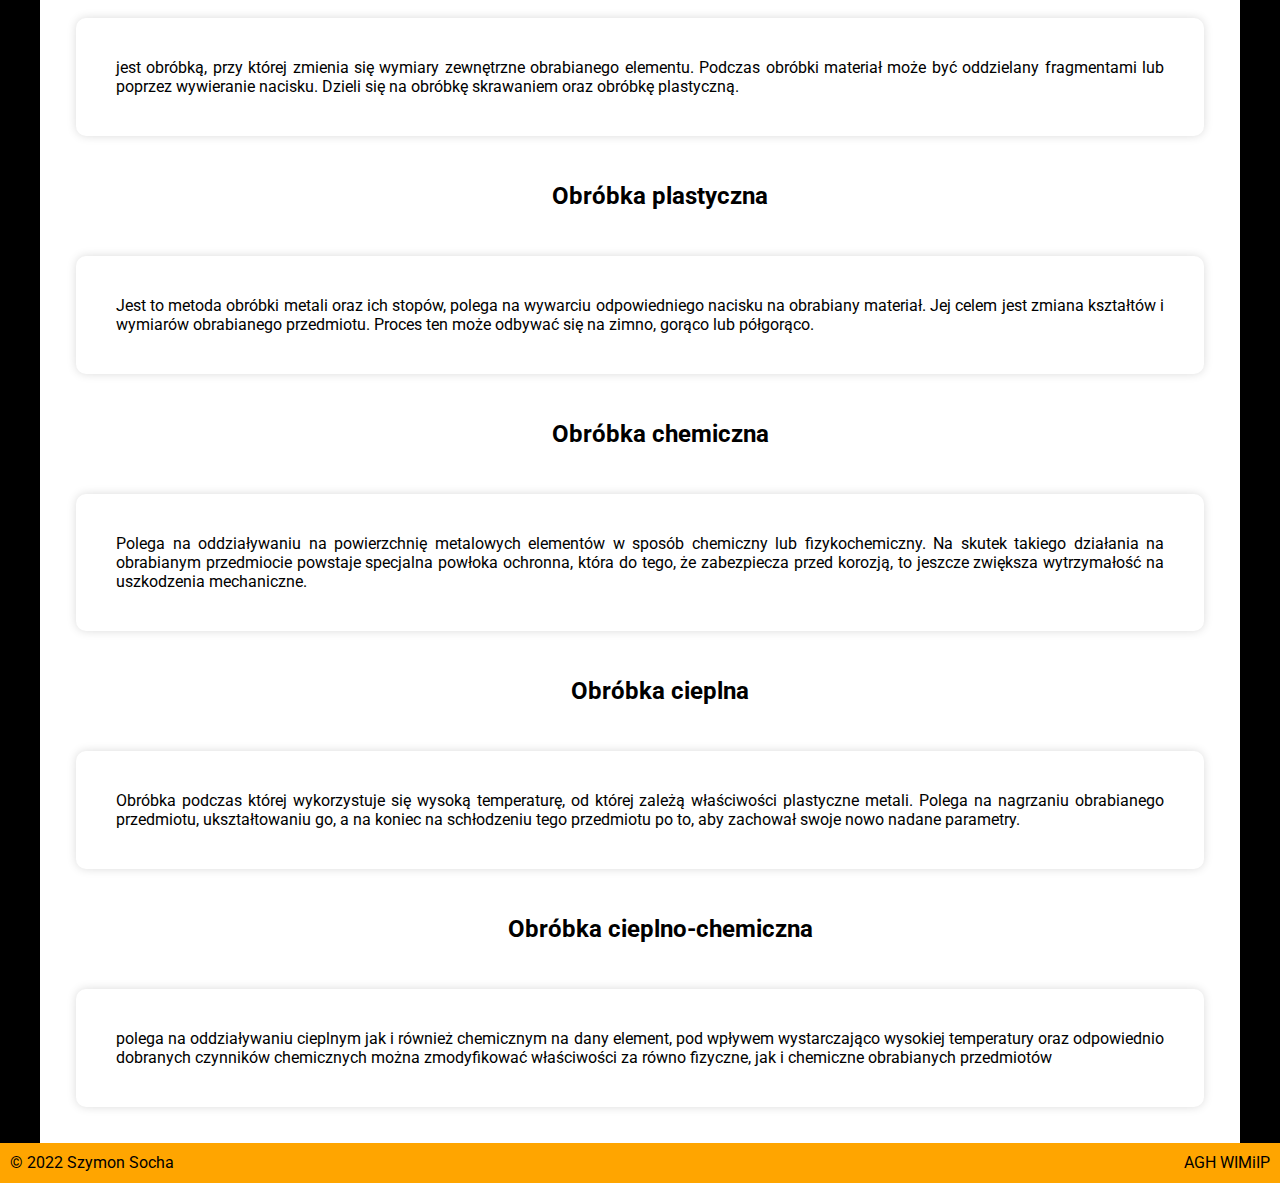
==== commit 54126b3b: "Update index.html" ====
--- a/index.html
+++ b/index.html
@@ -26,7 +26,7 @@
       <a class="menu " href="l2.html"> Obróbka ubytkowa</a>
       <a class="menu " href="l4.html"> Skrawanie podstawowe informacje</a>
       <a class="menu " href="l3.html"> Obróbka skrawaniem</a>
-      <a class="menu"  href="l5.html">Maszyny do obróbki Skrawaniem</a>
+      <a class="menu"  href="l5.html">Maszyny do obróbki skrawaniem</a>
       <a class="menu " href="quiz.html"> Quiz</a>
     </nav>
 
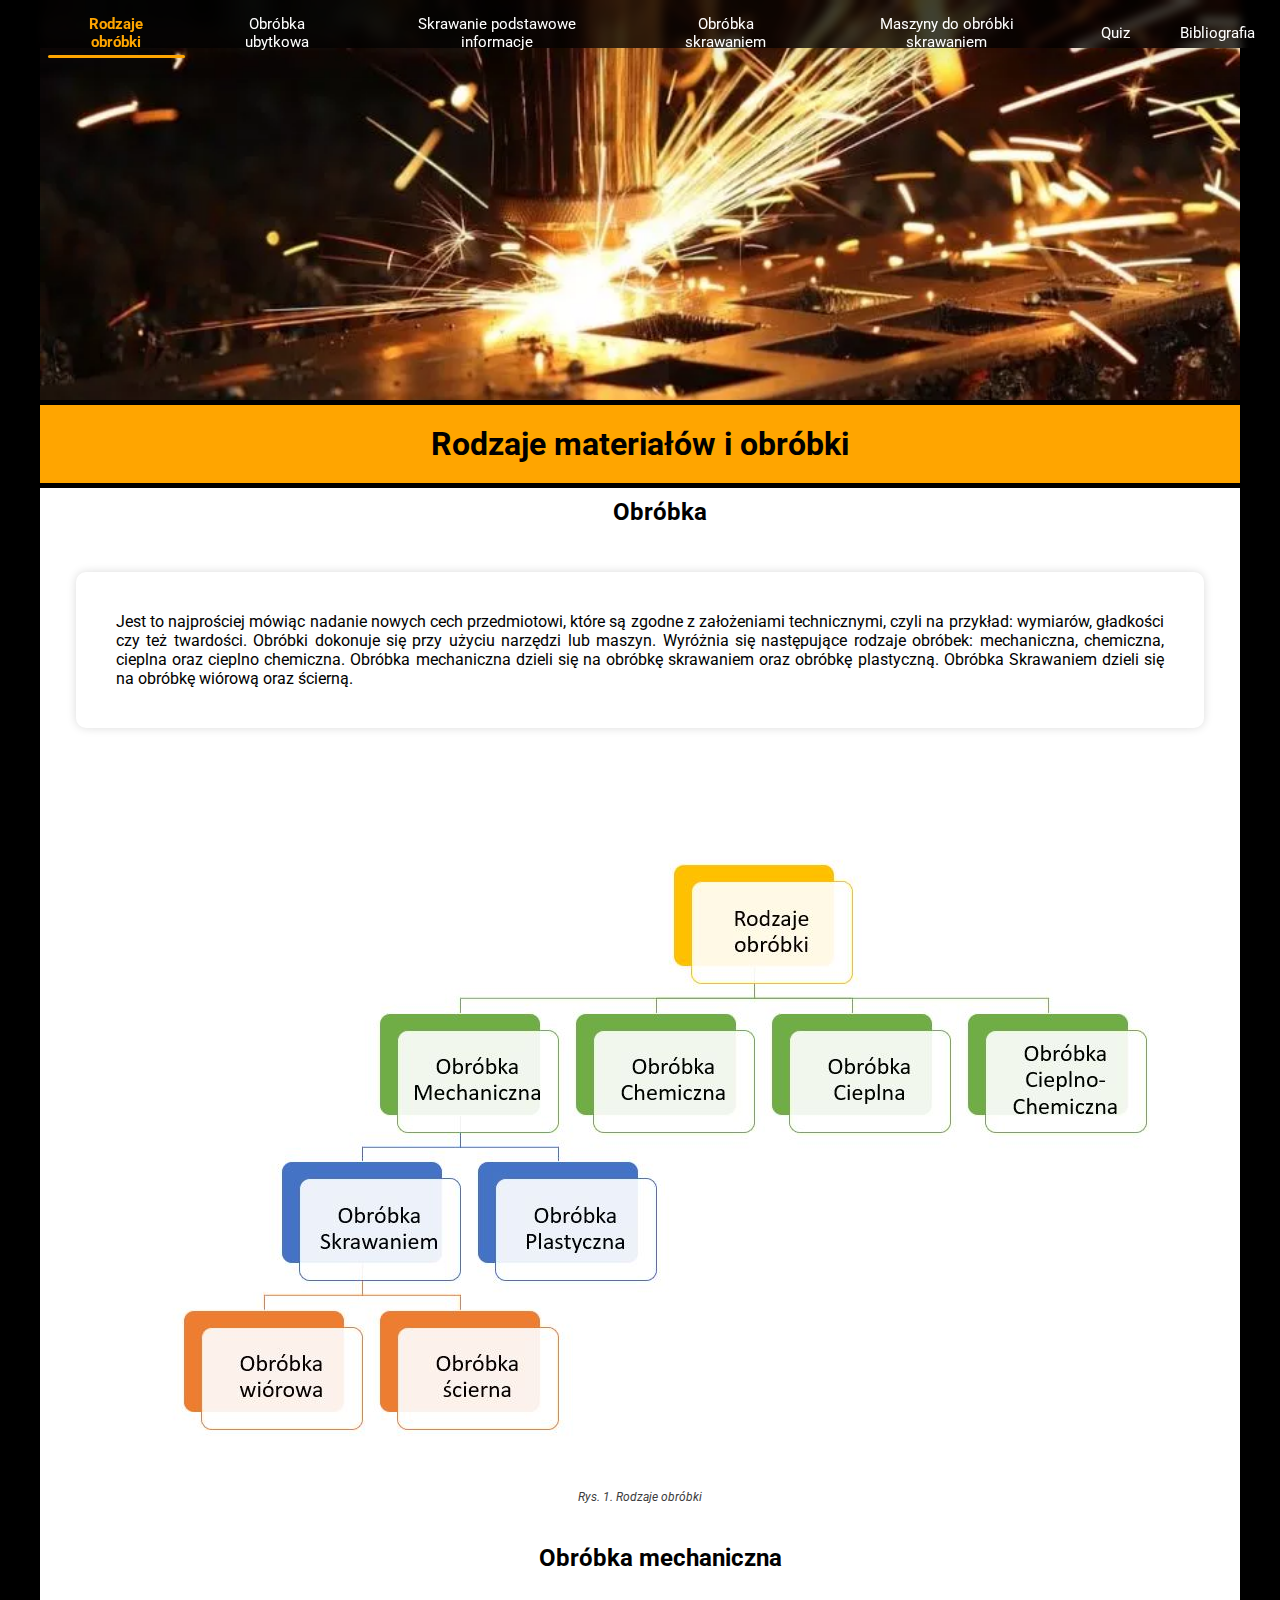
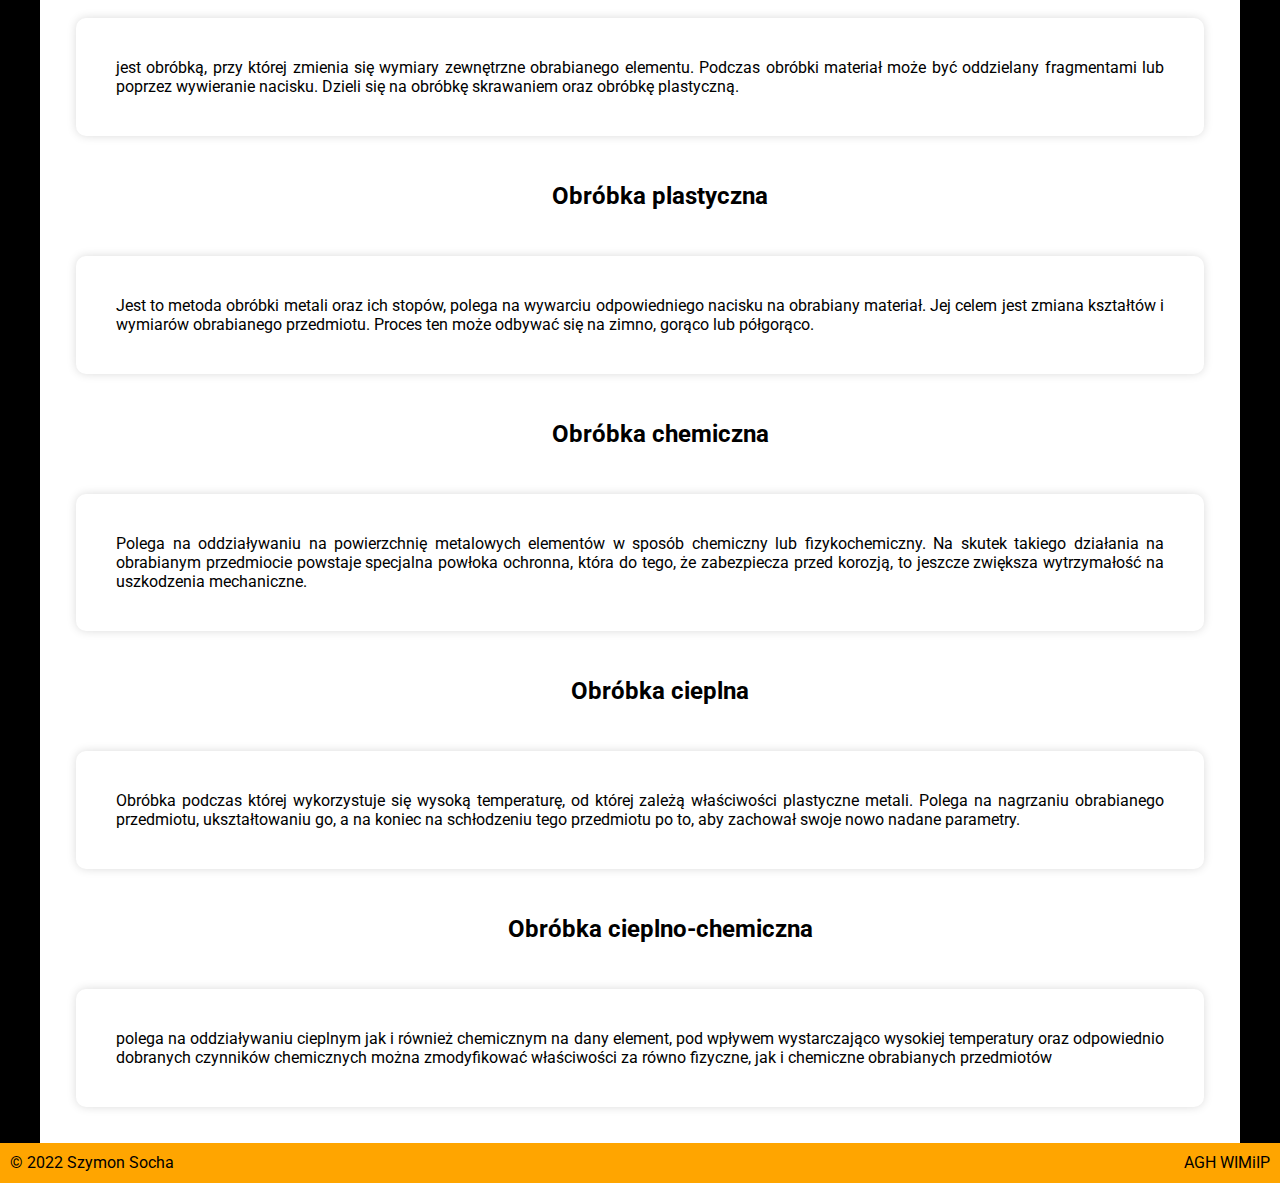
==== commit d2c49c19: "Update index.html" ====
--- a/index.html
+++ b/index.html
@@ -28,6 +28,7 @@
       <a class="menu " href="l3.html"> Obróbka skrawaniem</a>
       <a class="menu"  href="l5.html">Maszyny do obróbki skrawaniem</a>
       <a class="menu " href="quiz.html"> Quiz</a>
+       <a class="menu " href=bibliografia.html>Bibliografia</a>
     </nav>
 
     <section>
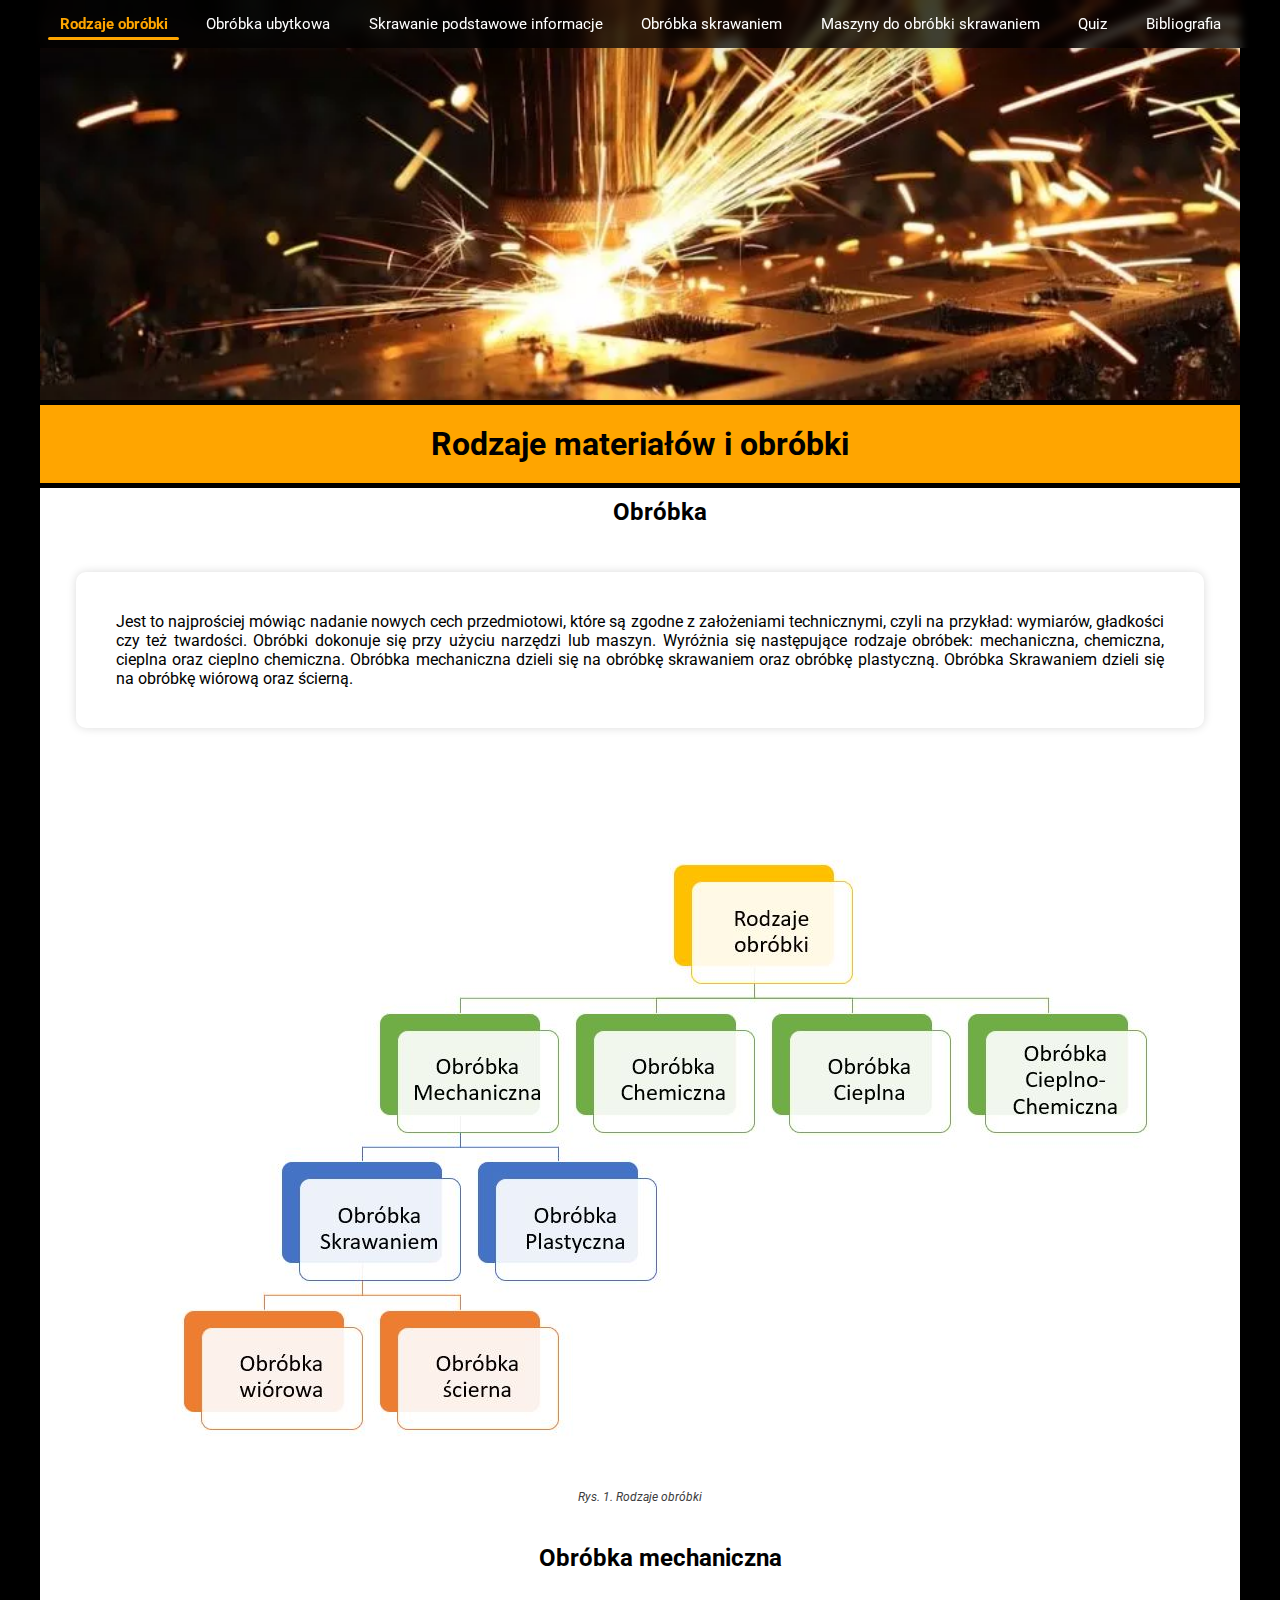
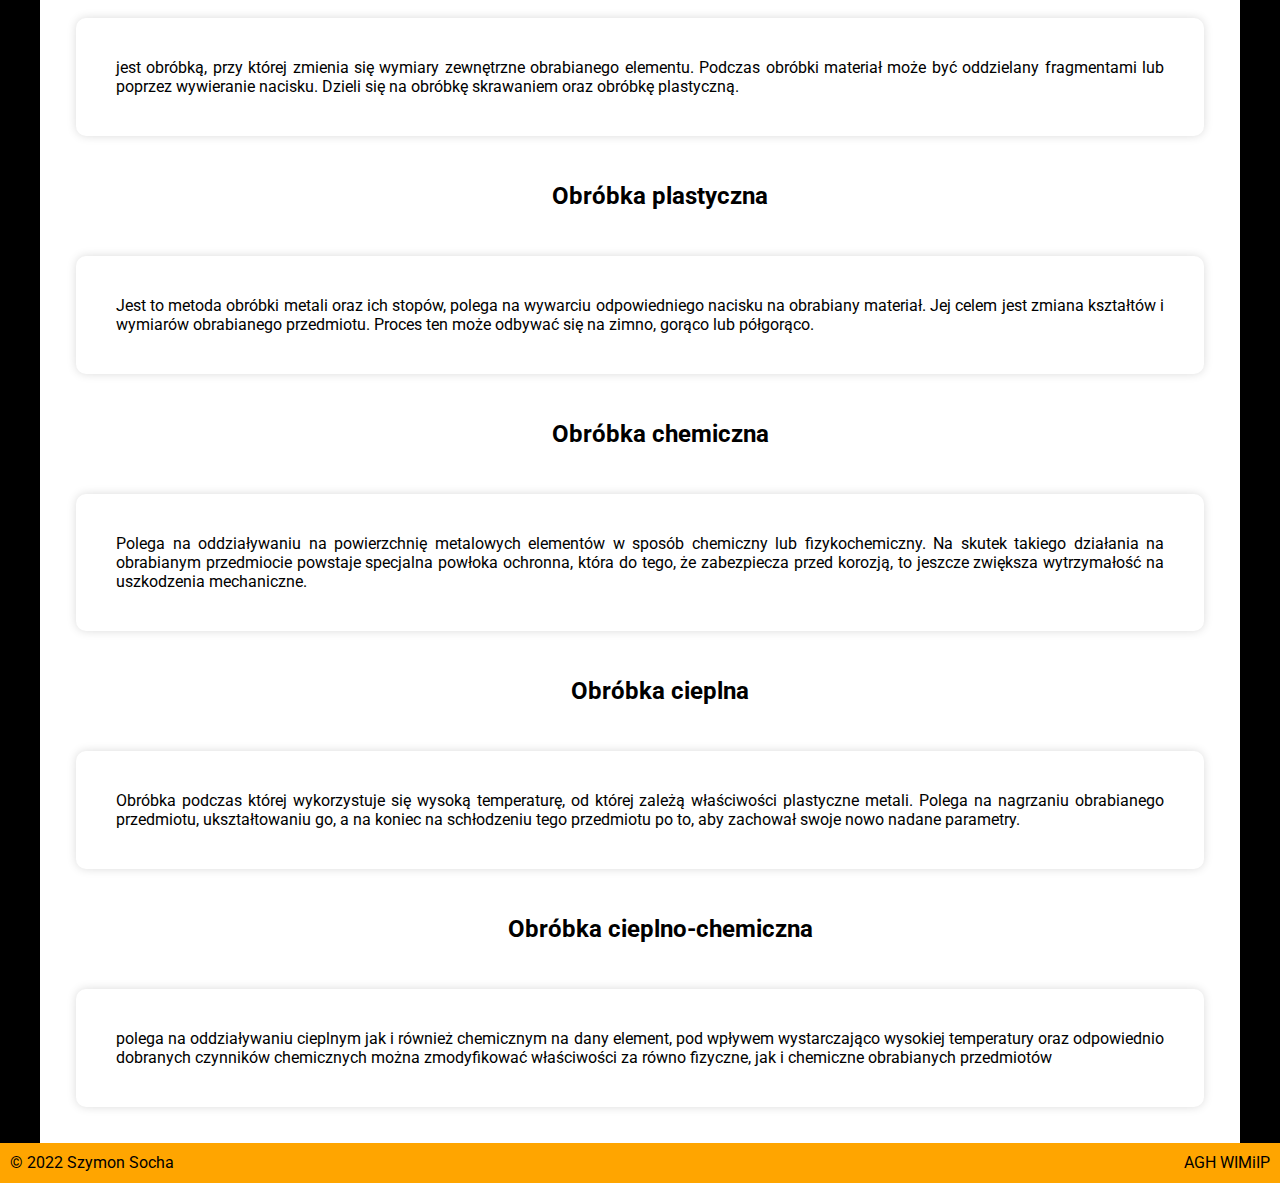
==== commit a2822ac5: "Update index.html" ====
--- a/index.html
+++ b/index.html
@@ -5,7 +5,7 @@
     <link rel="icon" type="image/x-icon" href="images/favicon.ico">
     <link rel="icon" type="image/x-icon" href="/images/favicon.ico">
     <meta name="viewport" content="width=device-width, initial-scale=1.0" />
-    <title>Portal o obróbce skrawaniem</title>
+    <title>Rodzaje obróbki</title>
     <link
       href="https://fonts.googleapis.com/css2?family=Roboto:wght@400;700;900&display=swap"
       rel="stylesheet"
--- a/style/style.css
+++ b/style/style.css
@@ -78,7 +78,7 @@
   text-align: center;
   text-decoration: none;
   /* background-color: darkcyan; */
-  padding: 15px 25px;
+  padding: 15px 19px;
   font-size: 15px;
   -webkit-transition: all 300ms ease;
   transition: all 300ms ease;
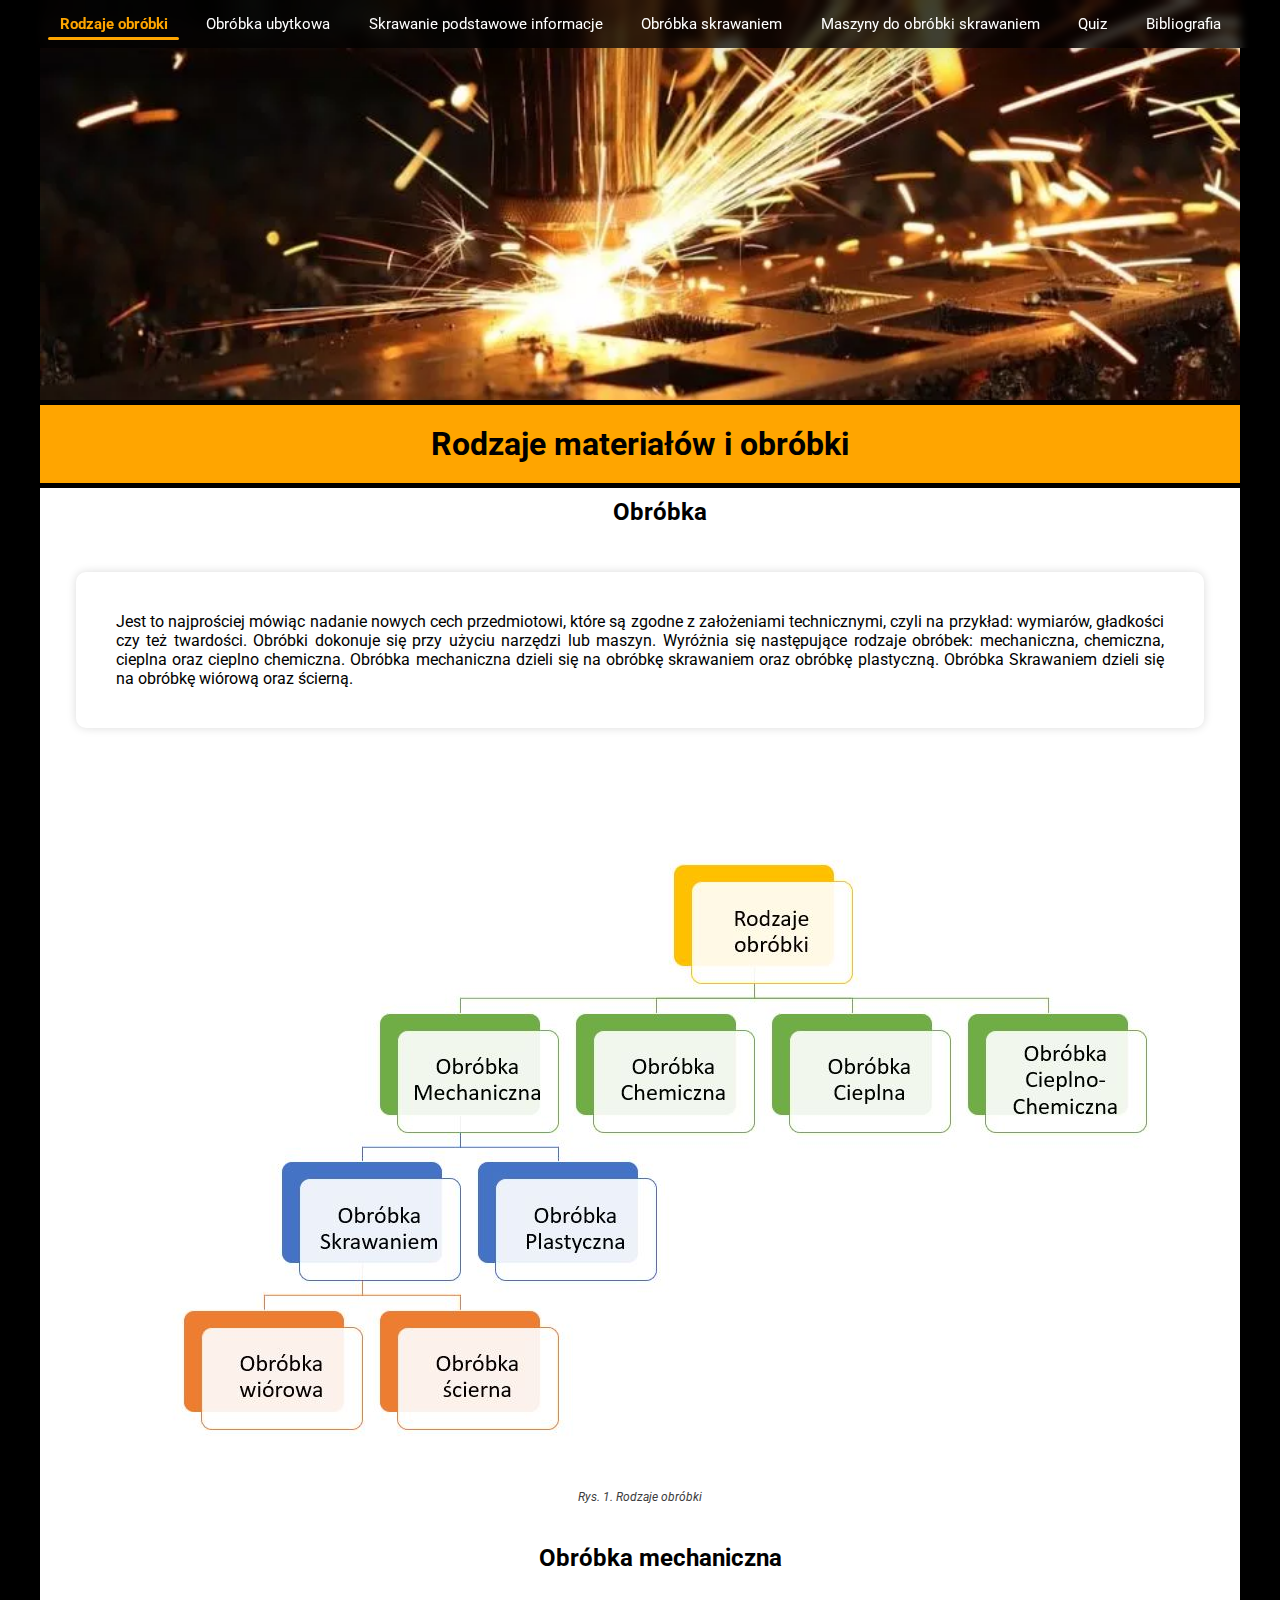
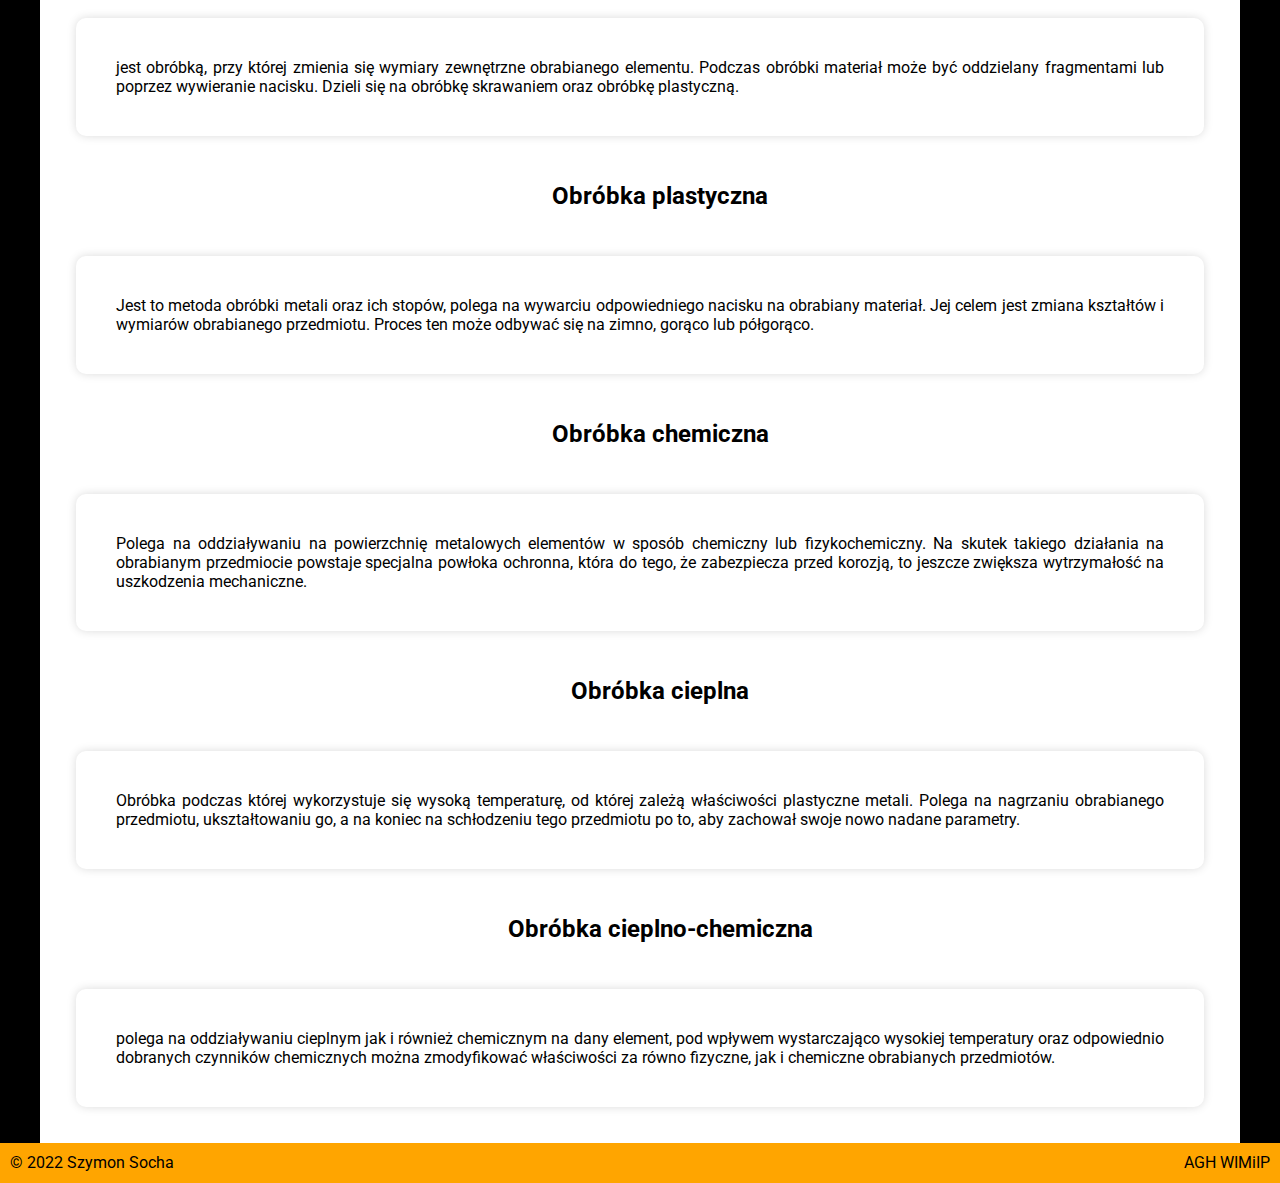
==== commit e3cdbe1c: "Update index.html" ====
--- a/index.html
+++ b/index.html
@@ -51,7 +51,7 @@
                 <dd>Obróbka cieplna </dd><dt>Obróbka podczas której wykorzystuje się  wysoką temperaturę, od której zależą właściwości plastyczne metali. Polega  na nagrzaniu obrabianego przedmiotu, ukształtowaniu go, 
                     a na koniec na schłodzeniu tego przedmiotu po to, aby zachował swoje nowo nadane parametry.</dt>
                  <dd>Obróbka cieplno-chemiczna </dd><dt>polega na oddziaływaniu cieplnym jak i również chemicznym na dany element, pod wpływem wystarczająco wysokiej temperatury oraz odpowiednio 
-                    dobranych czynników chemicznych można zmodyfikować właściwości za równo fizyczne, jak i chemiczne obrabianych przedmiotów </dt>
+                    dobranych czynników chemicznych można zmodyfikować właściwości za równo fizyczne, jak i chemiczne obrabianych przedmiotów. </dt>
     </div>
     </section>
     <footer>
